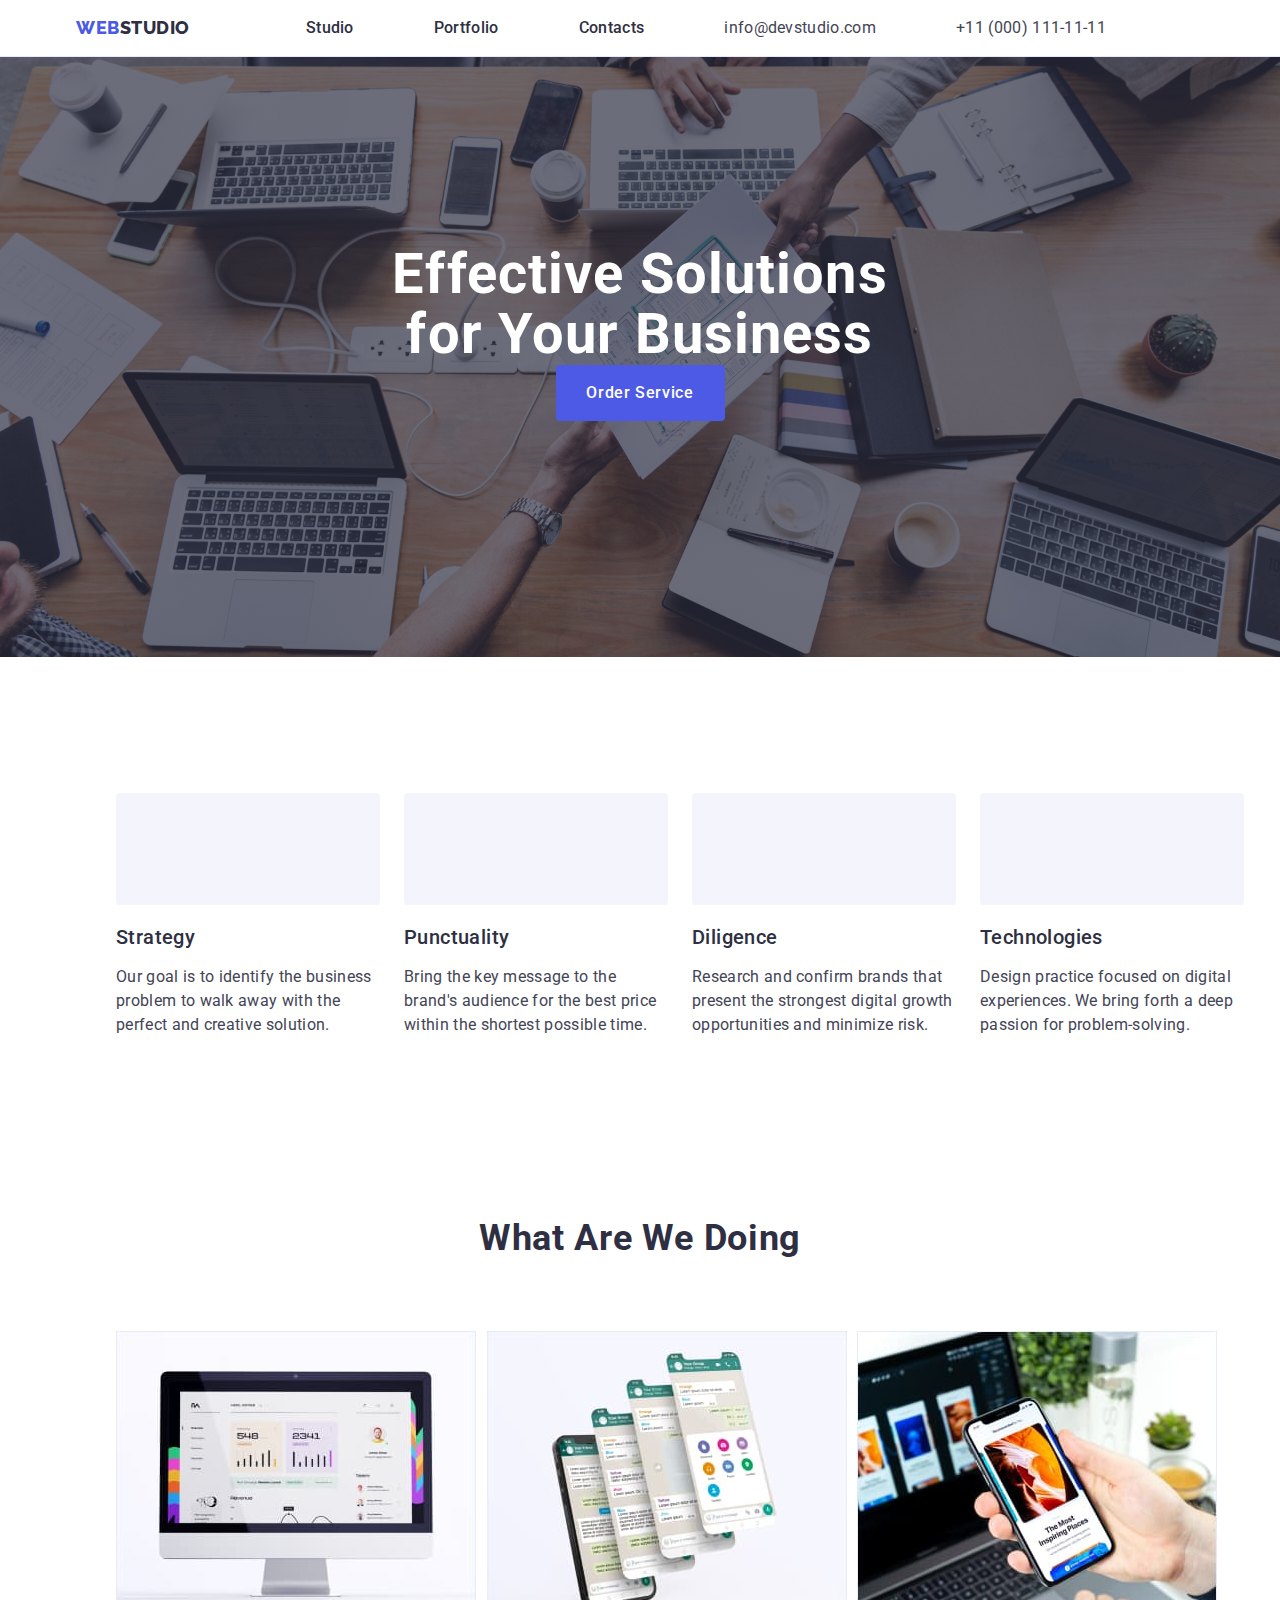
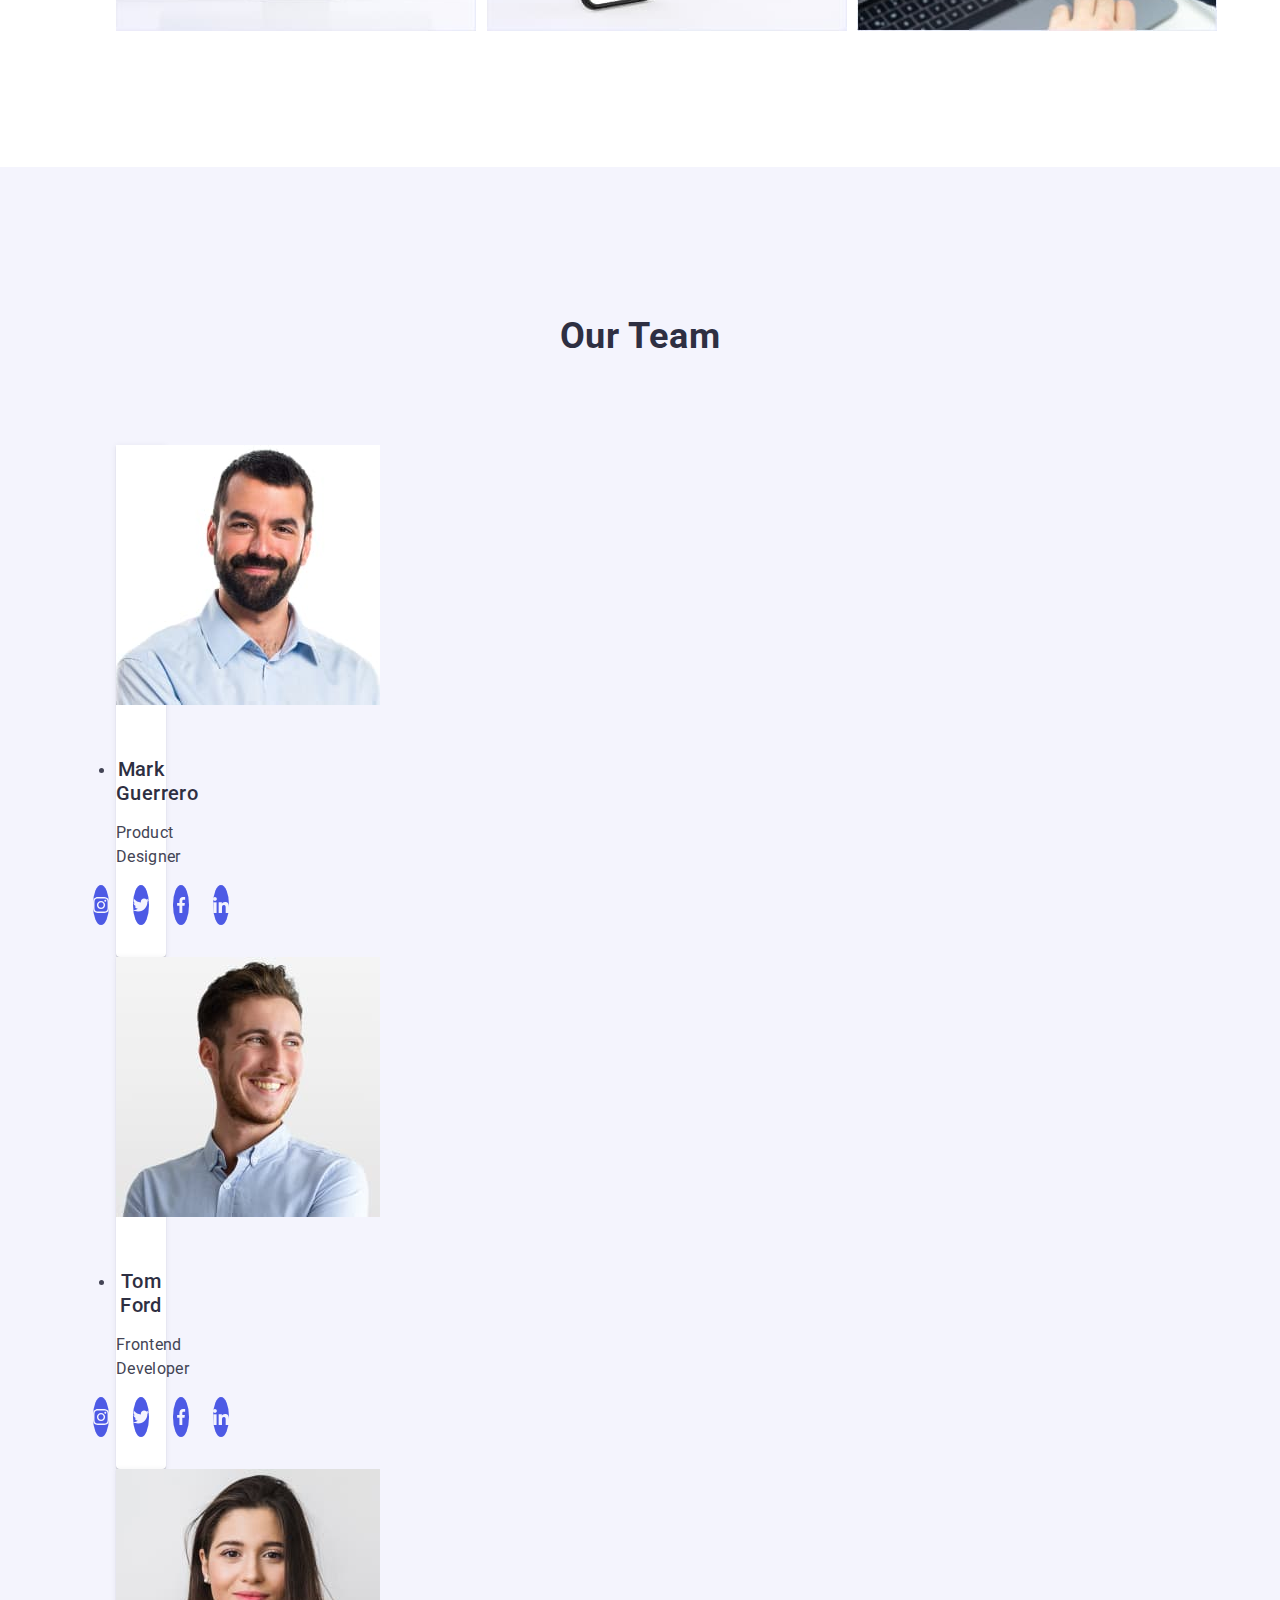
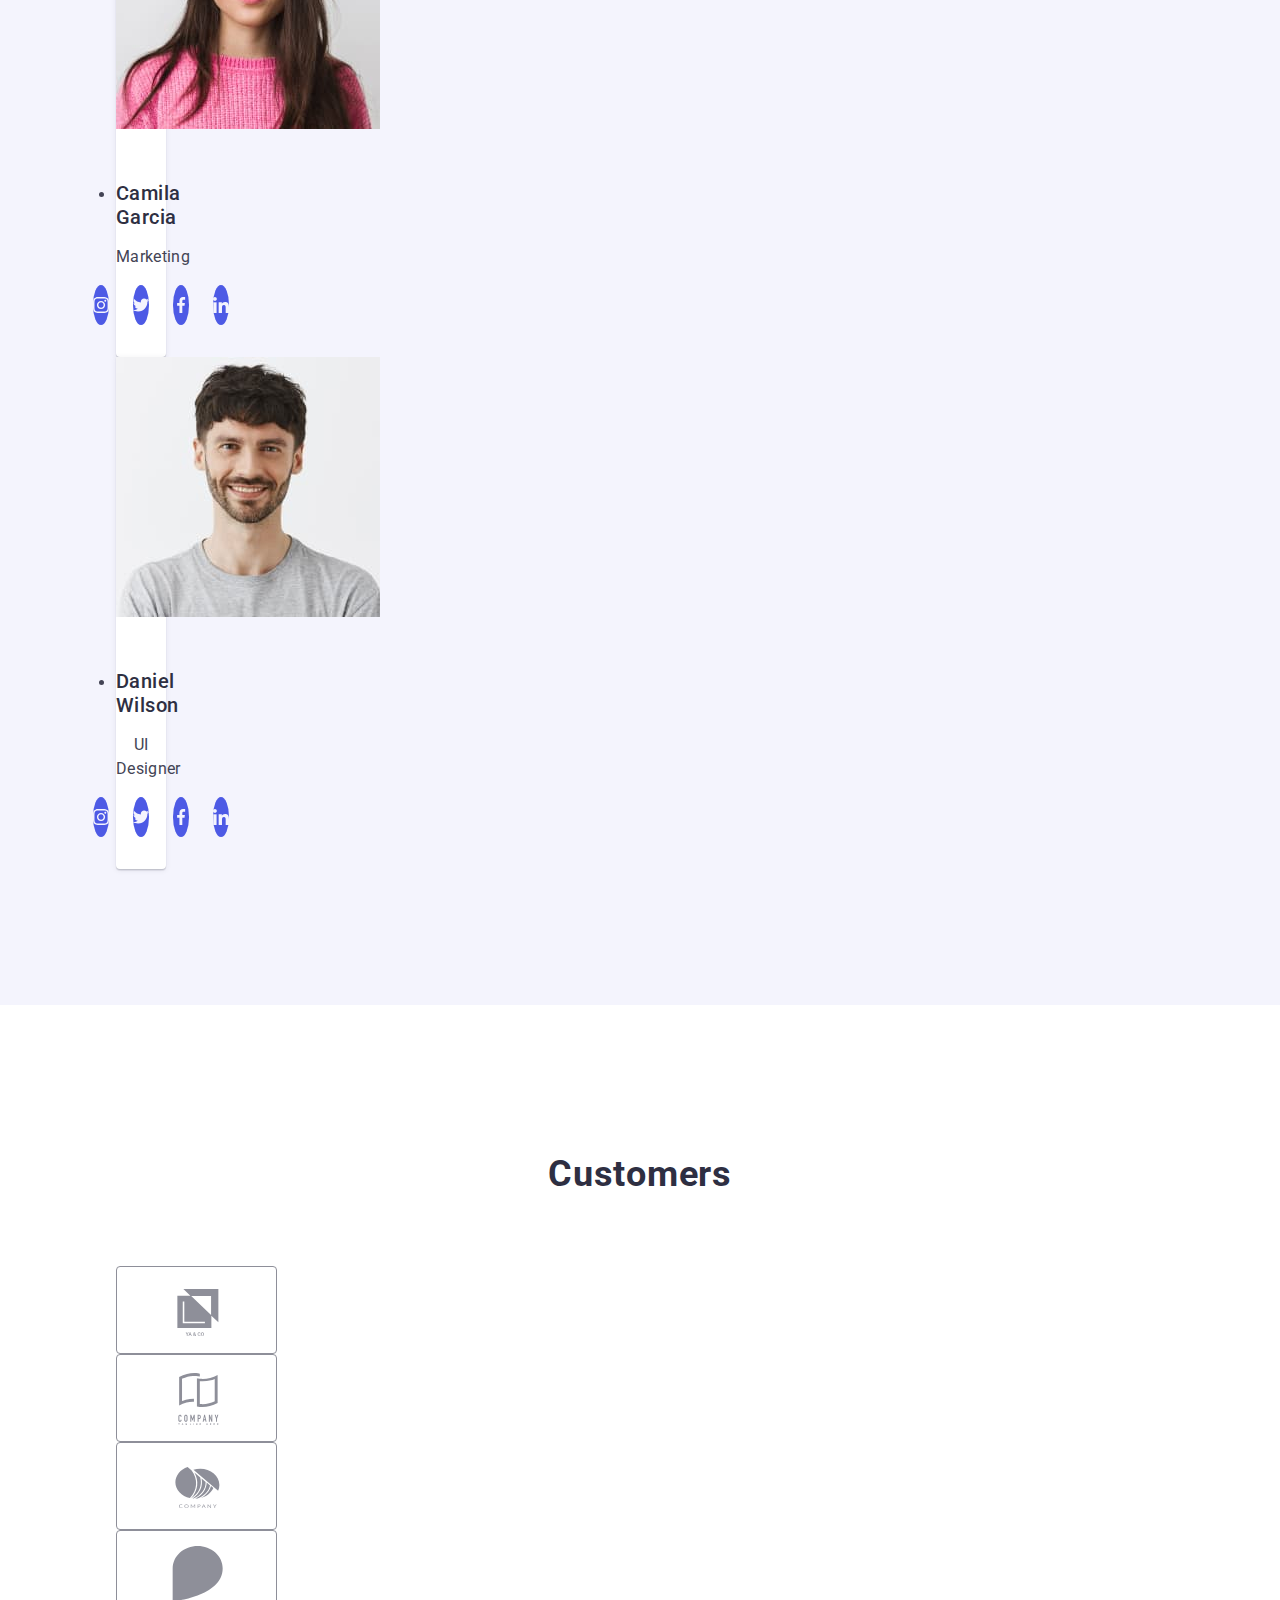
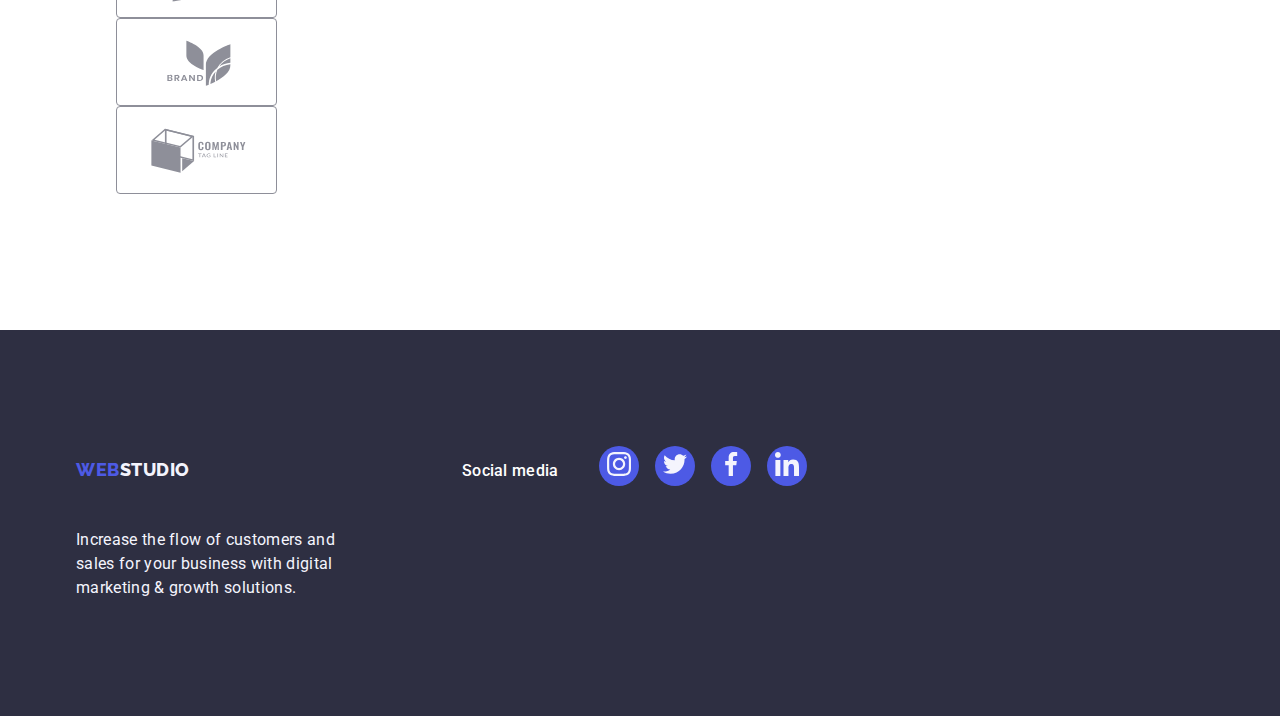
==== index.html @ 36cf3815 "homework4" ====
<!DOCTYPE html>
<html lang="en">
  <head>
    <meta charset="UTF-8" />
    <meta name="viewport" content="width=device-width, initial-scale=1.0" />
    <title>WebStudio</title>

    <link rel="preconnect" href="https://fonts.googleapis.com" />
    <link rel="preconnect" href="https://fonts.gstatic.com" crossorigin />
    <link
      href="https://fonts.googleapis.com/css2?family=Raleway:wght@800&family=Roboto:wght@400;500;700;900&display=swap"
      rel="stylesheet"
    />

    <link
    href=https://cdnjs.cloudflare.com/ajax/libs/modern-normalize/2.0.0/modern-normalize.min.css
    rel="stylesheet" />

    <link rel="stylesheet" href="./css/style.css" />
  </head>
  <body>
    <!--Hero section-->
    <header class="header-container">
      <!--Logo-->
      <div class="header-section container">
        <nav class="nav-elements">
          <a class="logo link" href="./index.html"
            >Web<span class="second-logo-part">Studio</span></a
          >
          <ul class="menu">
            <li class="list-items">
              <a class="nav-link link" href="./index.html">Studio</a>
            </li>
            <li class="list-items">
              <a class="nav-link link" href="./portfolio.html">Portfolio</a>
            </li>
            <li class="list-items">
              <a class="nav-link link" href="">Contacts</a>
            </li>
          </ul>
        </nav>
        <!--Contacts-->
        <address class="contacts-section">
          <ul class="menu">
            <li class="list-items">
              <a class="address-link link" href="mailto:info@devstudio.com"
                >info@devstudio.com</a
              >
            </li>
            <li class="list-items">
              <a class="address-link link" href="tel:+110001111111"
                >+11 (000) 111-11-11</a
              >
            </li>
          </ul>
        </address>
      </div>
    </header>
    <main>
      <!--Title-->
      <section class="first-section">
        <div class="container">
          <h1 class="hero-content">Effective Solutions for Your Business</h1>
          <button class="btn-order-service" type="button">Order Service</button>
        </div>
      </section>
      <!--Bussiness abilities-->
      <section class="second-section">
        <div class="container">
          <h2 class="visually-hidden">Strategy</h2>
          <ul class="list">
            <li class-="list-elements">
              <div class="icons-svg">
                <svg class="icon-svg" width="64" height="64">
                  <use href="./images/symbol-defs.svg#antenna" />
                </svg>
              </div>
              <h3 class="second-section-titles">Strategy</h3>
              <p class="second-section-paragraph">
                Our goal is to identify the business problem to walk away with
                the perfect and creative solution.
              </p>
            </li>
            <li class-="list-elements">
              <div class="icons-svg">
                <svg class="icon-svg" width="64" height="64">
                  <use href="./images/symbol-defs.svg#clock" />
                </svg>
              </div>
              <h3 class="second-section-titles">Punctuality</h3>
              <p class="second-section-paragraph">
                Bring the key message to the brand's audience for the best price
                within the shortest possible time.
              </p>
            </li>
            <li class-="list-elements">
              <div class="icons-svg">
                <svg class="icon-svg" width="64" height="64">
                  <use href="./images/symbol-defs.svg#diagram" />
                </svg>
              </div>
              <h3 class="second-section-titles">Diligence</h3>
              <p class="second-section-paragraph">
                Research and confirm brands that present the strongest digital
                growth opportunities and minimize risk.
              </p>
            </li>
            <li class-="list-elements">
              <div class="icons-svg">
                <svg class="icon-svg" width="64" height="64">
                  <use href="./images/symbol-defs.svg#astronaut" />
                </svg>
              </div>
              <h3 class="second-section-titles">Technologies</h3>
              <p class="second-section-paragraph">
                Design practice focused on digital experiences. We bring forth a
                deep passion for problem-solving.
              </p>
            </li>
          </ul>
        </div>
      </section>
      <!--Work description-->
      <section class="third-section">
        <div class="container">
          <h2 class="titles">What are we doing</h2>
          <ul class="list">
            <li class="third-section-images">
              <a class="link" href="www.">
                <img
                  src="./images/computerscreen.jpg"
                  alt="computerscreen"
                  width="360"
                />
              </a>
            </li>
            <li class="third-section-images">
              <a class="link" href="www.">
                <img src="./images/phoneapp.jpg" alt="phoneapp" width="360" />
              </a>
            </li>
            <li class="third-section-images">
              <a class="link" href="www.">
                <img
                  src="./images/phonescreen.jpg"
                  alt="phonescreen"
                  width="360"
                />
              </a>
            </li>
          </ul>
        </div>
      </section>
      <!--Team details-->
      <section class="forth-section">
        <div class="container">
          <h2 class="titles">Our Team</h2>
          <div class="list">
            <ul>
              <li class="forth-section-images">
                <img
                  src="./images/markguerrero.jpg"
                  alt="Mark Guerrero"
                  width="264"
                />
                <div class="team-details">
                  <h3 class="subtitles">Mark Guerrero</h3>
                  <p class="paragraph-subtitles">Product Designer</p>
                  <ul class="team-social-media-list">
                    <li class="team-social-media-icon">
                      <a class="social-media-links" href="">
                        <svg class="social-media-icon" width="16" height="16">
                          <use href="./images/icons.svg#instagram" />
                        </svg>
                      </a>
                    </li>
                    <li class="team-social-media-icon">
                      <a class="social-media-links" href="">
                        <svg class="social-media-icon" width="16" height="16">
                          <use href="./images/icons.svg#twitter" />
                        </svg>
                      </a>
                    </li>
                    <li class="team-social-media-icon">
                      <a class="social-media-links" href="">
                        <svg class="social-media-icon" width="16" height="16">
                          <use href="./images/icons.svg#facebook" />
                        </svg>
                      </a>
                    </li>
                    <li class="team-social-media-icon">
                      <a class="social-media-links" href="">
                        <svg class="social-media-icon" width="16" height="16">
                          <use href="./images/icons.svg#linkedin" />
                        </svg>
                      </a>
                    </li>
                  </ul>
                </div>
                <a class="link" href="www."> </a>
              </li>
              <li class="forth-section-images">
                <img src="./images/tomford.jpg" alt="Tom Ford" width="264" />
                <div class="team-details">
                  <h3 class="subtitles">Tom Ford</h3>
                  <p class="paragraph-subtitles">Frontend Developer</p>
                  <ul class="team-social-media-list">
                    <li class="team-social-media-icon">
                      <a class="social-media-links" href="">
                        <svg class="social-media-icon" width="16" height="16">
                          <use href="./images/icons.svg#instagram" />
                        </svg>
                      </a>
                    </li>
                    <li class="team-social-media-icon">
                      <a class="social-media-links" href="">
                        <svg class="social-media-icon" width="16" height="16">
                          <use href="./images/icons.svg#twitter" />
                        </svg>
                      </a>
                    </li>
                    <li class="team-social-media-icon">
                      <a class="social-media-links" href="">
                        <svg class="social-media-icon" width="16" height="16">
                          <use href="./images/icons.svg#facebook" />
                        </svg>
                      </a>
                    </li>
                    <li class="team-social-media-icon">
                      <a class="social-media-links" href="">
                        <svg class="social-media-icon" width="16" height="16">
                          <use href="./images/icons.svg#linkedin" />
                        </svg>
                      </a>
                    </li>
                  </ul>
                </div>
                <a class="link" href="www."> </a>
              </li>
              <li class="forth-section-images">
                <img
                  src="./images/camilagarcia.jpg"
                  alt="Camila Garcia"
                  width="264"
                />
                <div class="team-details">
                  <h3 class="subtitles">Camila Garcia</h3>
                  <p class="paragraph-subtitles">Marketing</p>
                  <ul class="team-social-media-list">
                    <li class="team-social-media-icon">
                      <a class="social-media-links" href="">
                        <svg class="social-media-icon" width="16" height="16">
                          <use href="./images/icons.svg#instagram" />
                        </svg>
                      </a>
                    </li>
                    <li class="team-social-media-icon">
                      <a class="social-media-links" href="">
                        <svg class="social-media-icon" width="16" height="16">
                          <use href="./images/icons.svg#twitter" />
                        </svg>
                      </a>
                    </li>
                    <li class="team-social-media-icon">
                      <a class="social-media-links" href="">
                        <svg class="social-media-icon" width="16" height="16">
                          <use href="./images/icons.svg#facebook" />
                        </svg>
                      </a>
                    </li>
                    <li class="team-social-media-icon">
                      <a class="social-media-links" href="">
                        <svg class="social-media-icon" width="16" height="16">
                          <use href="./images/icons.svg#linkedin" />
                        </svg>
                      </a>
                    </li>
                  </ul>
                </div>
                <a class="link" href="www."> </a>
              </li>
              <li class="forth-section-images">
                <img
                  src="./images/danielwilson.jpg"
                  alt="Daniel Wilson"
                  width="264"
                />
                <div class="team-details">
                  <h3 class="subtitles">Daniel Wilson</h3>
                  <p class="paragraph-subtitles">UI Designer</p>
                  <ul class="team-social-media-list">
                    <li class="team-social-media-icon">
                      <a class="social-media-links" href="">
                        <svg class="social-media-icon" width="16" height="16">
                          <use href="./images/icons.svg#instagram" />
                        </svg>
                      </a>
                    </li>
                    <li class="team-social-media-icon">
                      <a class="social-media-links" href="">
                        <svg class="social-media-icon" width="16" height="16">
                          <use href="./images/icons.svg#twitter" />
                        </svg>
                      </a>
                    </li>
                    <li class="team-social-media-icon">
                      <a class="social-media-links" href="">
                        <svg class="social-media-icon" width="16" height="16">
                          <use href="./images/icons.svg#facebook" />
                        </svg>
                      </a>
                    </li>
                    <li class="team-social-media-icon">
                      <a class="social-media-links" href="">
                        <svg class="social-media-icon" width="16" height="16">
                          <use href="./images/icons.svg#linkedin" />
                        </svg>
                      </a>
                    </li>
                  </ul>
                </div>
                <a class="link" href="www."> </a>
              </li>
            </ul>
          </div>
        </div>
      </section>
      <section class="fifth-section">
        <div class="container">
          <h2 class="titles">Customers</h2>
          <ul clss="customers-list">
            <li class="customers-element">
              <a class="customers-link">
                <svg class="customers-icon" width="104" height="56">
                  <use href="./images/icons.svg#customers-logo-one" />
                </svg>
              </a>
            </li>
            <li class="customers-element">
              <a class="customers-link">
                <svg class="customers-icon" width="104" height="56">
                  <use href="./images/icons.svg#customers-logo-two" />
                </svg>
              </a>
            </li>
            <li class="customers-element">
              <a class="customers-link">
                <svg class="customers-icon" width="104" height="56">
                  <use href="./images/icons.svg#customers-logo-three" />
                </svg>
              </a>
            </li>
            <li class="customers-element">
              <a class="customers-link">
                <svg class="customers-icon" width="104" height="56">
                  <use
                    href="./images/icons.svg#vector-customer-one"
                    href="./images/icons.svg#vector-customer-two"
                    href="./images/icons.svg#vector-customer-three"
                  />
                </svg>
              </a>
            </li>
            <li class="customers-element">
              <a class="customers-link">
                <svg class="customers-icon" width="104" height="56">
                  <use href="./images/icons.svg#customers-logo-five" />
                </svg>
              </a>
            </li>
            <li class="customers-element">
              <a class="customers-link">
                <svg class="customers-icon" width="104" height="56">
                  <use href="./images/icons.svg#customers-logo-six" />
                </svg>
              </a>
            </li>
          </ul>
        </div>
      </section>
    </main>
    <!--Contacts-->
    <footer class="footer-section">
      <div class="footer-container container">
        <div class="first-part">
          <a class="footer-logo logo link" href="./index.html"
            >Web<span class="footer-logo">Studio</span></a
          >
          <p class="promote-site">
            Increase the flow of customers and sales for your business with
            digital marketing & growth solutions.
          </p>
        </div>
        <div class="footer-social-media">
          <p class="second-paragraph">Social media</p>
          <ul class="footer-social-media-list">
            <li class="footer-social-media-icon">
              <a class="footer-social-media-links" href="">
                <svg class="footer-icon" width="24" height="24">
                  <use href="./images/icons.svg#instagram" />
                </svg>
              </a>
            </li>
            <li class="footer-social-media-icon">
              <a class="footer-social-media-links" href="">
                <svg class="footer-icon" width="24" height="24">
                  <use href="./images/icons.svg#twitter" />
                </svg>
              </a>
            </li>
            <li class="footer-social-media-icon">
              <a class="footer-social-media-links" href="">
                <svg class="footer-icon" width="24" height="24">
                  <use href="./images/icons.svg#facebook" />
                </svg>
              </a>
            </li>
            <li class="footer-social-media-icon">
              <a class="footer-social-media-links" href="">
                <svg class="footer-icon" width="24" height="24">
                  <use href="./images/icons.svg#linkedin" />
                </svg>
              </a>
            </li>
          </ul>
        </div>
      </div>
    </footer>
  </body>
</html>
---- css/style.css ----
:root {
  --body-font-family: "Roboto", sans-serif;
  --logo-font-family: "Raleway", sans-serif;
  --color: var(--IRIS, #4d5ae5);
}

/* Global Style */
body {
  font-family: var(--body-font-family);
  color: #434455;
  background-color: #ffffff;
}

img {
  display: block;
}

/* Classes */
.container {
  width: 1158px;
  margin: 0 auto;
  padding: 0 15px 0 15px;
}

.header-container {
  border-bottom: 1px solid #e7e9fc;
  box-shadow: 0px 2px 1px rgba(46, 47, 66, 0.08),
    0px 1px 1px rgba(46, 47, 66, 0.16), 0px 1px 6px rgba(46, 47, 66, 0.08);
}

.header-section {
  display: flex;
}

.nav-elements {
  display: flex;
  align-items: center;
}

.menu {
  list-style: none;
  display: flex;
  gap: 40px;
}

.link {
  text-decoration: none;
}

.logo {
  text-transform: uppercase;
  color: #4d5ae5;
  font-size: 18px;
  font-weight: 800;
  line-height: 1.17;
  font-family: var(--logo-font-family);
  letter-spacing: 0.03em;
  margin-right: 76px;
}

.second-logo-part {
  text-transform: uppercase;
  color: #2e2f42;
  font-size: 18px;
  font-weight: 800;
  line-height: 1.17;
  font-family: var(--logo-font-family);
  letter-spacing: 0.03em;
}

.nav-link {
  color: #2e2f42;
  font-size: 16px;
  font-weight: 500;
  line-height: 150%;
  letter-spacing: 0.02em;
  padding: 24px 0 24px;
}

.nav-link:hover,
.nav-link:focus {
  color: #404bbf;
}

.list-items {
  margin-right: 40px;
}

.last-li {
  margin-right: 0;
}

.contacts-section {
  font-style: normal;
}

.address-link {
  color: #434455;
  font-size: 16px;
  font-weight: 400;
  line-height: 150%;
  letter-spacing: 0.02em;
}

.address-link:hover,
.address-link:focus {
  color: #404bbf;
}

.first-section {
  background-image: linear-gradient(
      rgba(46, 47, 66, 0.7),
      rgba(46, 47, 66, 0.7)
    ),
    url("../images/people-office.jpg");
  background-repeat: no-repeat;
  background-size: cover;
  background-position: center;
  padding: 188px 0 188px;
  max-width: 1440px;
  height: 600px;
  flex-shrink: 0;
}

.hero-content {
  color: #ffffff;
  text-align: center;
  font-size: 56px;
  line-height: 1.07;
  letter-spacing: 0.02em;
  max-width: 496px;
  margin: 0 auto;
}

.btn-order-service {
  font-family: "Roboto", sans-serif;
  background-color: #4d5ae5;
  color: #ffffff;
  font-size: 16px;
  font-weight: 500;
  line-height: 150%;
  letter-spacing: 0.04em;
  cursor: pointer;
  display: block;
  min-width: 169px;
  height: 56px;
  border: none;
  border-radius: 4px;
  margin: 0 auto;
}

.btn-order-service:hover,
.btn-order-service:focus {
  background-color: #404bbf;
}

.second-section {
  padding: 120px 0 120px;
}

.icons-svg {
  display: flex;
  width: 264px;
  height: 112px;
  flex-shrink: 0;
  border-radius: 4px;
  background: var(--CLOUD, #f4f4fd);
  align-items: center;
  justify-content: center;
  margin-bottom: 8px;
}

.icon-svg {
  display: block;
  margin: auto;
}

.second-section-titles {
  color: #2e2f42;
  font-size: 20px;
  font-weight: 500;
  line-height: 120%;
  letter-spacing: 0.02em;
  justify-content: flex-start;
  margin-bottom: 8px;
}

.second-section-paragraph {
  color: #434455;
  font-size: 16px;
  font-weight: 400;
  letter-spacing: 0.02em;
  line-height: 150%;
  text-align: flex-start;
}

.visually-hidden {
  position: absolute;
  width: 1px;
  height: 1px;
  margin: 0;
  border: 0;
  padding: 0;
  white-space: nowrap;
  clip-path: inset(0 0 0 0);
  overflow: hidden;
}

.list {
  list-style: none;
  display: flex;
  gap: 24px;
}

.second-list {
  width: 100%;
  min-width: 264px;
}

.third-section {
  padding-bottom: 120px;
}

.third-section-images {
  width: calc((100% - 3 * 16px) / 3);
}

.portfolio-links {
  text-decoration: none;
  display: block;
}

.portfolio-links:hover .portfolio-links:focus {
  box-shadow: 0px 1px 6px rgba(46, 47, 66, 0.08),
    0px 1px 1px rgba(46, 47, 66, 0.16), 0px 2px 1px rgba(46, 47, 66, 0.08);
}

.portfolio-section {
  padding-top: 96px;
  padding-bottom: 120px;
}

.portfolio-list-buttons {
  list-style: none;
  display: flex;
  justify-content: center;
  gap: 24px;
  margin-bottom: 72px;
  padding: 0;
}

.portfolio-buttons {
  background-color: #f4f4fd;
  color: #4d5ae5;
  font-size: 16px;
  font-weight: 500;
  line-height: 150%;
  letter-spacing: 0.04em;
  cursor: pointer;
  font-family: "Roboto", sans-serif;
  padding: 12px 24px 12px;
  border-radius: 4px;
  border: 1px solid var(--CORNFLOWER, #e7e9fc);
  background: var(--CLOUD, #f4f4fd);
}

.portfolio-buttons:hover,
.portfolio-buttons:focus {
  background-color: #404bbf;
  color: #ffffff;
  border: 1px solid transparent;
  box-shadow: 0px 3px 1px rgba(0, 0, 0, 0.1), 0px 2px 1px rgba(0, 0, 0, 0.08),
    0px 2px 2px rgba(0, 0, 0, 0.12);
}

.portfolio-list {
  list-style: none;
  display: flex;
  flex-wrap: wrap;
  column-gap: 24px;
  row-gap: 48px;
  padding: 0;
}

.portfolio-content {
  flex-basis: calc((100% - 48px) / 3);
}

.portfolio-container {
  padding: 32px 16px;
  border: 1px solid var(--CORNFLOWER, #e7e9fc);
  border-top: none;
  margin-bottom: 8px;
}

.titles {
  color: #2e2f42;
  font-size: 36px;
  font-weight: 700;
  line-height: 1.11;
  letter-spacing: 0.02em;
  text-align: center;
  text-transform: capitalize;
  margin-bottom: 72px;
}

.forth-section {
  background-color: #f4f4fd;
  padding: 120px 0 120px;
}

.forth-section-images {
  width: calc((100% - 3 * 24px) / 4);
  border-radius: 0px 0px 4px 4px;
  background: var(--WHITE, #fff);
  box-shadow: 0px 2px 1px 0px rgba(46, 47, 66, 0.08),
    0px 1px 1px 0px rgba(46, 47, 66, 0.16),
    0px 1px 6px 0px rgba(46, 47, 66, 0.08);
}

.team-details {
  padding: 32px 0 32px;
}

.subtitles {
  color: #2e2f42;
  font-size: 20px;
  font-weight: 500;
  line-height: 120%;
  letter-spacing: 0.02em;
  text-align: center;
  margin-bottom: 8px;
}

.paragraph-subtitles {
  color: #434455;
  font-size: 16px;
  font-weight: 400;
  letter-spacing: 0.02em;
  line-height: 150%;
  text-align: center;
}
.team-social-media-list {
  list-style: none;
  display: flex;
  justify-content: center;
  gap: 24px;
  fill: #f4f4fd;
}

.team-social-media-icon {
  background-color: var(--IRIS, #4d5ae5);
  width: 40px;
  height: 40px;
  border-radius: 50%;
  display: flex;
  align-items: center;
  justify-content: center;
}

.social-media-links {
  width: 100%;
  height: 100%;
  border-radius: 50%;
  display: flex;
  align-items: center;
  justify-content: center;
}

.social-media-icon {
  fill: #f4f4fd;
}

.team-social-media-icon:hover .team-social-media-icon:focus {
  background-color: #404bbf;
}

.social-media-links:hover .social-media-links:focus {
  background-color: #404bbf;
}

.fifth-section {
  padding: 120px 0;
}

.customers-list {
  display: flex;
  gap: 24px;
}

.customers-element {
  list-style: none;
  width: calc((100% - 120px) / 6);
  height: 88px;
}

.customers-link {
  width: 100%;
  height: 100%;
  border: 1px solid #8e8f99;
  border-radius: 4px;
  display: flex;
  justify-content: center;
  align-items: center;
  color: #8e8f99;
}

.customers-link:hover .customers-link:focus {
  border-color: #404bbf;
  color: #404bbf;
}

.customers-icon {
  fill: #8e8f99;
}

.link {
  text-decoration: none;
}

.footer-container {
  display: flex;
  align-items: baseline;
}

.footer-social-media {
  display: flex;
  align-items: baseline;
}

.footer-section {
  background-color: #2e2f42;
  padding: 100px 0 100px;
}

.footer-logo {
  text-transform: uppercase;
  color: #f4f4fd;
  font-size: 18px;
  font-weight: 800;
  line-height: 1.17;
  letter-spacing: 0.03em;
  font-family: var(--logo-font-family);
  margin-right: 76px;
  display: inline-block;
  margin-bottom: 16px;
}

.logo {
  color: #4d5ae5;
}

.promote-site {
  color: #f4f4fd;
  line-height: 150%;
  letter-spacing: 0.02em;
  max-width: 264px;
}

.first-part {
  margin-right: 120px;
}

.second-paragraph {
  color: var(--WHITE, #fff);
  font-family: Roboto;
  font-size: 16px;
  font-style: normal;
  font-weight: 500;
  line-height: 1.5;
  letter-spacing: 0.02em;
  margin-bottom: 16px;
}

.footer-social-media-list {
  display: flex;
  gap: 16px;
  list-style: none;
}

.footer-social-media-icon {
  width: 40px;
  height: 40px;
  background-color: #4d5ae5;
  border-radius: 50%;
  display: flex;
  align-items: center;
  justify-content: center;
}

.footer-.social-media-links {
  width: 100%;
  height: 100%;
  background-color: #4d5ae5;
  border-radius: 50%;
  display: flex;
  align-items: center;
  justify-content: center;
}

.footer-.social-media-links:hover .footer-.social-media-links:focus {
  background-color: #31d0aa;
}

.footer-social-media-icon:hover .footer-social-media-icon:focus {
  background-color: #31d0aa;
}

.footer-icon {
  fill: #f4f4fd;
}
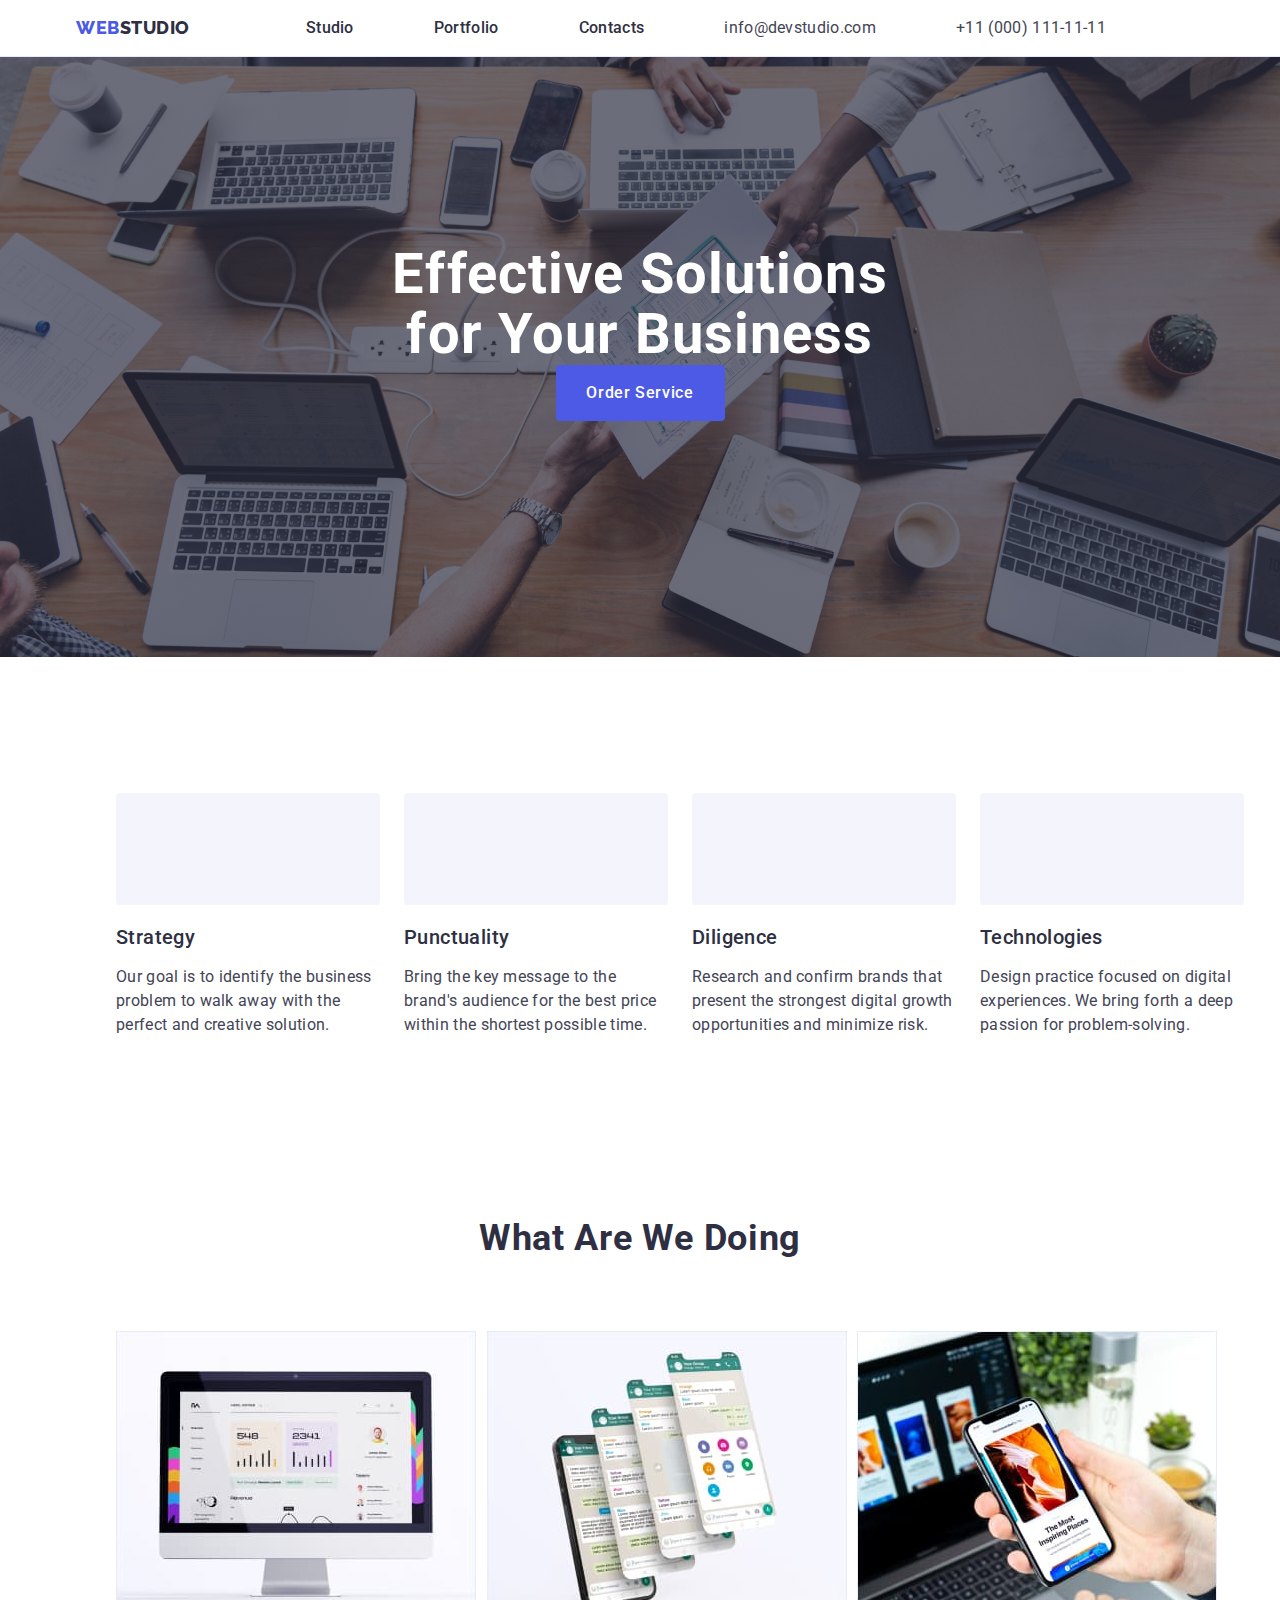
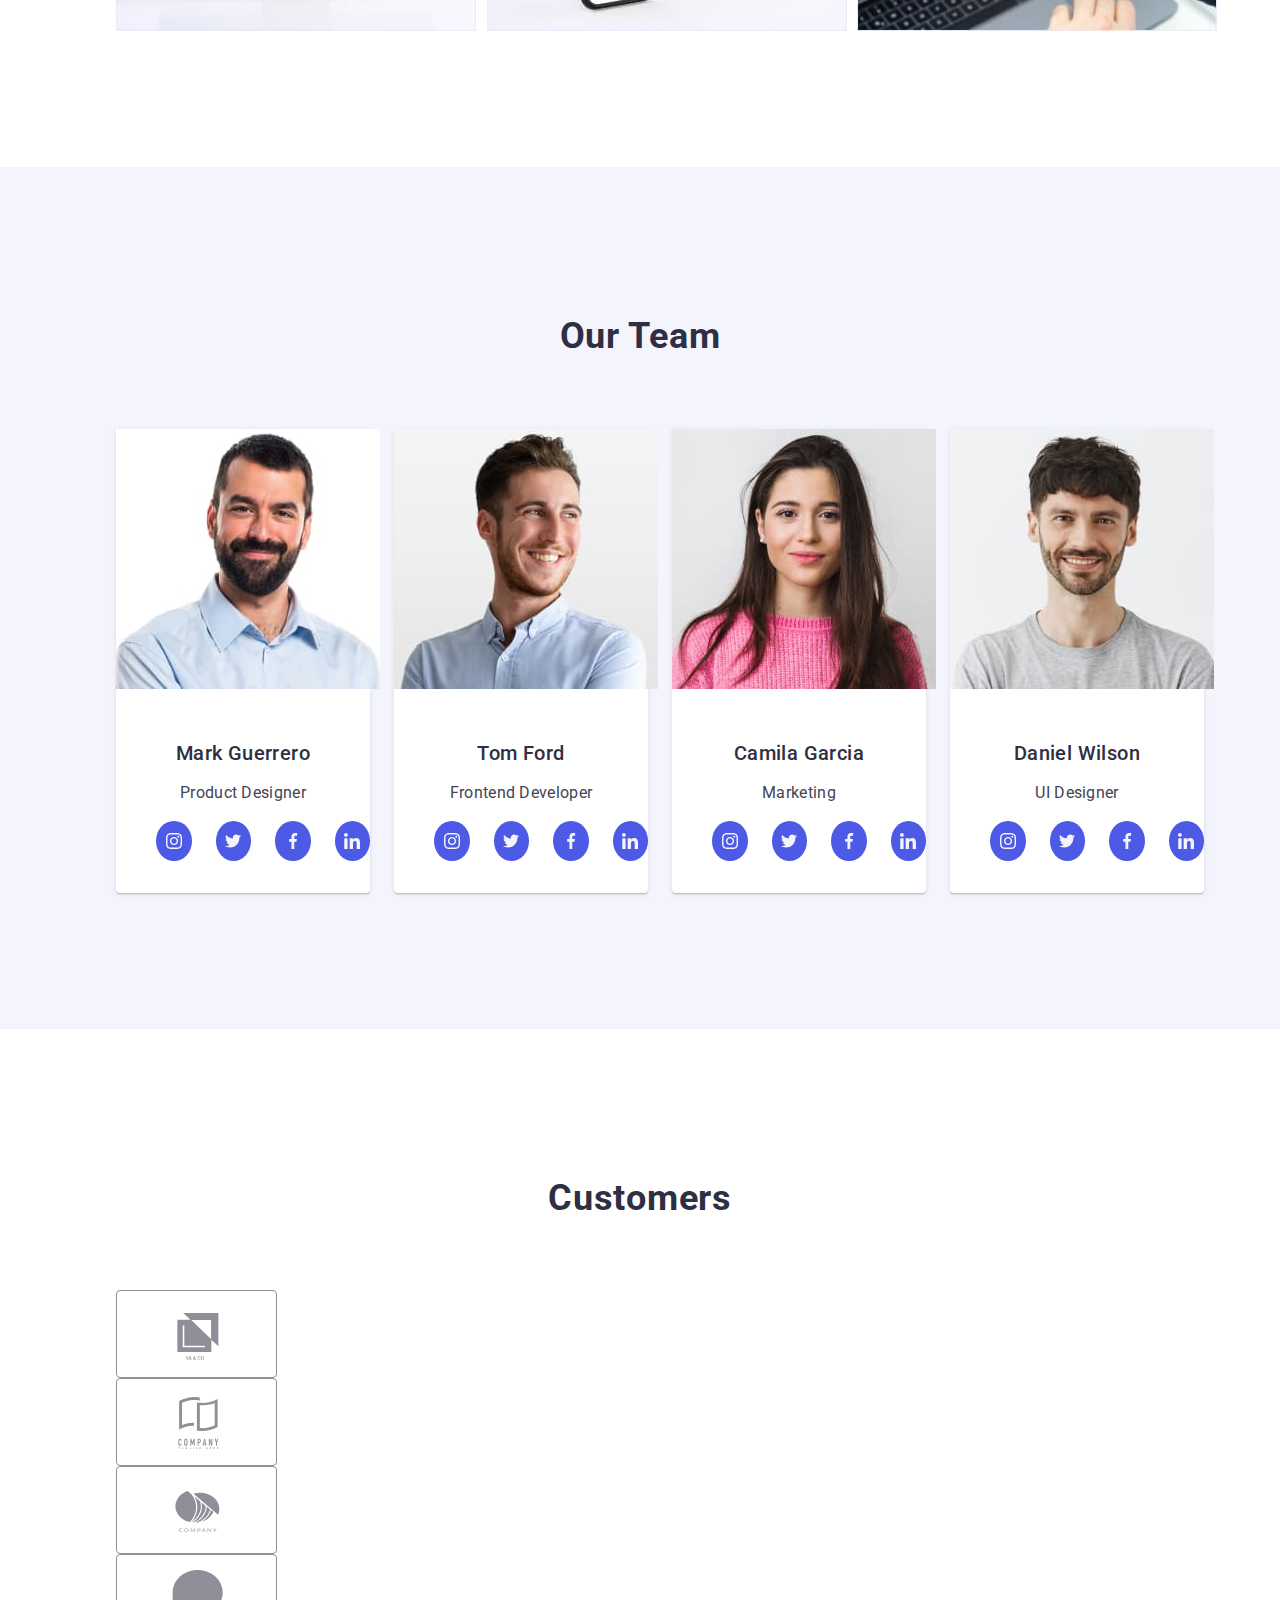
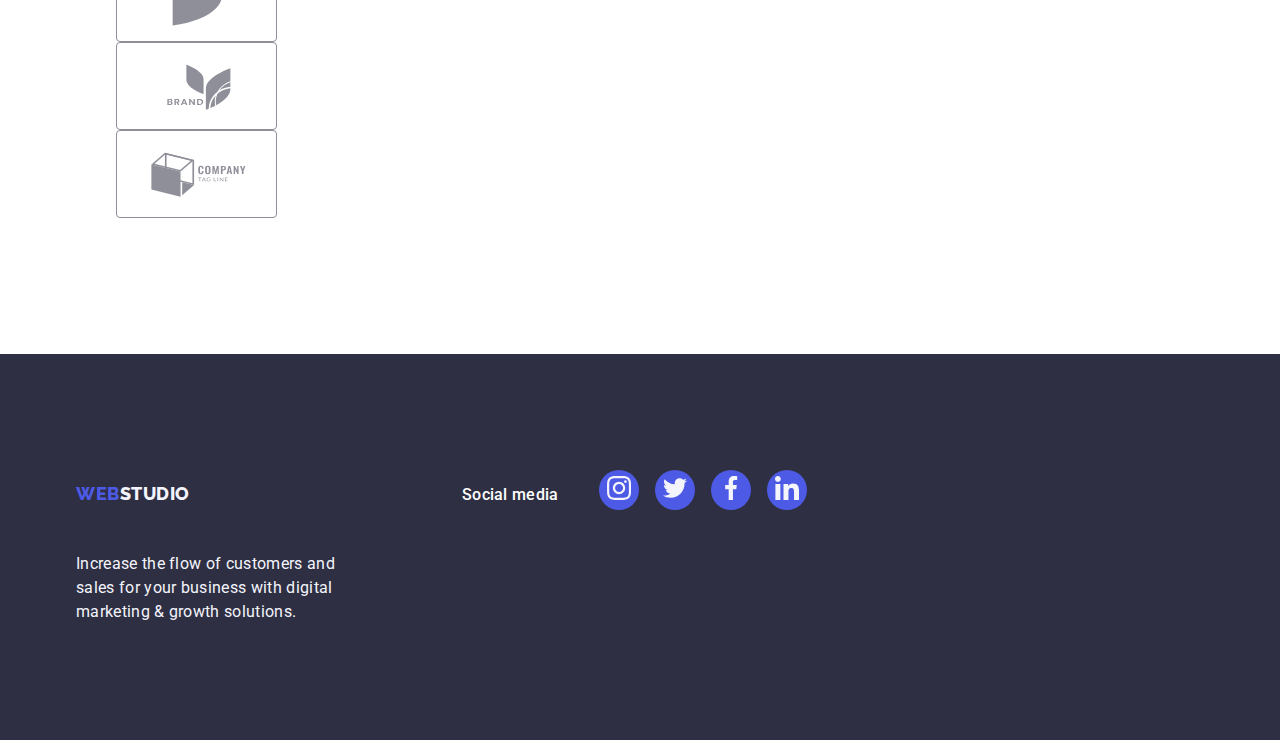
==== commit 8916dc91: "homework4" ====
--- a/index.html
+++ b/index.html
@@ -155,174 +155,172 @@
       <section class="forth-section">
         <div class="container">
           <h2 class="titles">Our Team</h2>
-          <div class="list">
-            <ul>
-              <li class="forth-section-images">
-                <img
-                  src="./images/markguerrero.jpg"
-                  alt="Mark Guerrero"
-                  width="264"
-                />
-                <div class="team-details">
-                  <h3 class="subtitles">Mark Guerrero</h3>
-                  <p class="paragraph-subtitles">Product Designer</p>
-                  <ul class="team-social-media-list">
-                    <li class="team-social-media-icon">
-                      <a class="social-media-links" href="">
-                        <svg class="social-media-icon" width="16" height="16">
-                          <use href="./images/icons.svg#instagram" />
-                        </svg>
-                      </a>
-                    </li>
-                    <li class="team-social-media-icon">
-                      <a class="social-media-links" href="">
-                        <svg class="social-media-icon" width="16" height="16">
-                          <use href="./images/icons.svg#twitter" />
-                        </svg>
-                      </a>
-                    </li>
-                    <li class="team-social-media-icon">
-                      <a class="social-media-links" href="">
-                        <svg class="social-media-icon" width="16" height="16">
-                          <use href="./images/icons.svg#facebook" />
-                        </svg>
-                      </a>
-                    </li>
-                    <li class="team-social-media-icon">
-                      <a class="social-media-links" href="">
-                        <svg class="social-media-icon" width="16" height="16">
-                          <use href="./images/icons.svg#linkedin" />
-                        </svg>
-                      </a>
-                    </li>
-                  </ul>
-                </div>
-                <a class="link" href="www."> </a>
-              </li>
-              <li class="forth-section-images">
-                <img src="./images/tomford.jpg" alt="Tom Ford" width="264" />
-                <div class="team-details">
-                  <h3 class="subtitles">Tom Ford</h3>
-                  <p class="paragraph-subtitles">Frontend Developer</p>
-                  <ul class="team-social-media-list">
-                    <li class="team-social-media-icon">
-                      <a class="social-media-links" href="">
-                        <svg class="social-media-icon" width="16" height="16">
-                          <use href="./images/icons.svg#instagram" />
-                        </svg>
-                      </a>
-                    </li>
-                    <li class="team-social-media-icon">
-                      <a class="social-media-links" href="">
-                        <svg class="social-media-icon" width="16" height="16">
-                          <use href="./images/icons.svg#twitter" />
-                        </svg>
-                      </a>
-                    </li>
-                    <li class="team-social-media-icon">
-                      <a class="social-media-links" href="">
-                        <svg class="social-media-icon" width="16" height="16">
-                          <use href="./images/icons.svg#facebook" />
-                        </svg>
-                      </a>
-                    </li>
-                    <li class="team-social-media-icon">
-                      <a class="social-media-links" href="">
-                        <svg class="social-media-icon" width="16" height="16">
-                          <use href="./images/icons.svg#linkedin" />
-                        </svg>
-                      </a>
-                    </li>
-                  </ul>
-                </div>
-                <a class="link" href="www."> </a>
-              </li>
-              <li class="forth-section-images">
-                <img
-                  src="./images/camilagarcia.jpg"
-                  alt="Camila Garcia"
-                  width="264"
-                />
-                <div class="team-details">
-                  <h3 class="subtitles">Camila Garcia</h3>
-                  <p class="paragraph-subtitles">Marketing</p>
-                  <ul class="team-social-media-list">
-                    <li class="team-social-media-icon">
-                      <a class="social-media-links" href="">
-                        <svg class="social-media-icon" width="16" height="16">
-                          <use href="./images/icons.svg#instagram" />
-                        </svg>
-                      </a>
-                    </li>
-                    <li class="team-social-media-icon">
-                      <a class="social-media-links" href="">
-                        <svg class="social-media-icon" width="16" height="16">
-                          <use href="./images/icons.svg#twitter" />
-                        </svg>
-                      </a>
-                    </li>
-                    <li class="team-social-media-icon">
-                      <a class="social-media-links" href="">
-                        <svg class="social-media-icon" width="16" height="16">
-                          <use href="./images/icons.svg#facebook" />
-                        </svg>
-                      </a>
-                    </li>
-                    <li class="team-social-media-icon">
-                      <a class="social-media-links" href="">
-                        <svg class="social-media-icon" width="16" height="16">
-                          <use href="./images/icons.svg#linkedin" />
-                        </svg>
-                      </a>
-                    </li>
-                  </ul>
-                </div>
-                <a class="link" href="www."> </a>
-              </li>
-              <li class="forth-section-images">
-                <img
-                  src="./images/danielwilson.jpg"
-                  alt="Daniel Wilson"
-                  width="264"
-                />
-                <div class="team-details">
-                  <h3 class="subtitles">Daniel Wilson</h3>
-                  <p class="paragraph-subtitles">UI Designer</p>
-                  <ul class="team-social-media-list">
-                    <li class="team-social-media-icon">
-                      <a class="social-media-links" href="">
-                        <svg class="social-media-icon" width="16" height="16">
-                          <use href="./images/icons.svg#instagram" />
-                        </svg>
-                      </a>
-                    </li>
-                    <li class="team-social-media-icon">
-                      <a class="social-media-links" href="">
-                        <svg class="social-media-icon" width="16" height="16">
-                          <use href="./images/icons.svg#twitter" />
-                        </svg>
-                      </a>
-                    </li>
-                    <li class="team-social-media-icon">
-                      <a class="social-media-links" href="">
-                        <svg class="social-media-icon" width="16" height="16">
-                          <use href="./images/icons.svg#facebook" />
-                        </svg>
-                      </a>
-                    </li>
-                    <li class="team-social-media-icon">
-                      <a class="social-media-links" href="">
-                        <svg class="social-media-icon" width="16" height="16">
-                          <use href="./images/icons.svg#linkedin" />
-                        </svg>
-                      </a>
-                    </li>
-                  </ul>
-                </div>
-                <a class="link" href="www."> </a>
-              </li>
-            </ul>
-          </div>
+          <ul class="list">
+            <li class="forth-section-images">
+              <img
+                src="./images/markguerrero.jpg"
+                alt="Mark Guerrero"
+                width="264"
+              />
+              <div class="team-details">
+                <h3 class="subtitles">Mark Guerrero</h3>
+                <p class="paragraph-subtitles">Product Designer</p>
+                <ul class="team-social-media-list">
+                  <li class="team-social-media-icon">
+                    <a class="social-media-links" href="">
+                      <svg class="social-media-icon" width="16" height="16">
+                        <use href="./images/icons.svg#instagram" />
+                      </svg>
+                    </a>
+                  </li>
+                  <li class="team-social-media-icon">
+                    <a class="social-media-links" href="">
+                      <svg class="social-media-icon" width="16" height="16">
+                        <use href="./images/icons.svg#twitter" />
+                      </svg>
+                    </a>
+                  </li>
+                  <li class="team-social-media-icon">
+                    <a class="social-media-links" href="">
+                      <svg class="social-media-icon" width="16" height="16">
+                        <use href="./images/icons.svg#facebook" />
+                      </svg>
+                    </a>
+                  </li>
+                  <li class="team-social-media-icon">
+                    <a class="social-media-links" href="">
+                      <svg class="social-media-icon" width="16" height="16">
+                        <use href="./images/icons.svg#linkedin" />
+                      </svg>
+                    </a>
+                  </li>
+                </ul>
+              </div>
+              <a class="link" href="www."> </a>
+            </li>
+            <li class="forth-section-images">
+              <img src="./images/tomford.jpg" alt="Tom Ford" width="264" />
+              <div class="team-details">
+                <h3 class="subtitles">Tom Ford</h3>
+                <p class="paragraph-subtitles">Frontend Developer</p>
+                <ul class="team-social-media-list">
+                  <li class="team-social-media-icon">
+                    <a class="social-media-links" href="">
+                      <svg class="social-media-icon" width="16" height="16">
+                        <use href="./images/icons.svg#instagram" />
+                      </svg>
+                    </a>
+                  </li>
+                  <li class="team-social-media-icon">
+                    <a class="social-media-links" href="">
+                      <svg class="social-media-icon" width="16" height="16">
+                        <use href="./images/icons.svg#twitter" />
+                      </svg>
+                    </a>
+                  </li>
+                  <li class="team-social-media-icon">
+                    <a class="social-media-links" href="">
+                      <svg class="social-media-icon" width="16" height="16">
+                        <use href="./images/icons.svg#facebook" />
+                      </svg>
+                    </a>
+                  </li>
+                  <li class="team-social-media-icon">
+                    <a class="social-media-links" href="">
+                      <svg class="social-media-icon" width="16" height="16">
+                        <use href="./images/icons.svg#linkedin" />
+                      </svg>
+                    </a>
+                  </li>
+                </ul>
+              </div>
+              <a class="link" href="www."> </a>
+            </li>
+            <li class="forth-section-images">
+              <img
+                src="./images/camilagarcia.jpg"
+                alt="Camila Garcia"
+                width="264"
+              />
+              <div class="team-details">
+                <h3 class="subtitles">Camila Garcia</h3>
+                <p class="paragraph-subtitles">Marketing</p>
+                <ul class="team-social-media-list">
+                  <li class="team-social-media-icon">
+                    <a class="social-media-links" href="">
+                      <svg class="social-media-icon" width="16" height="16">
+                        <use href="./images/icons.svg#instagram" />
+                      </svg>
+                    </a>
+                  </li>
+                  <li class="team-social-media-icon">
+                    <a class="social-media-links" href="">
+                      <svg class="social-media-icon" width="16" height="16">
+                        <use href="./images/icons.svg#twitter" />
+                      </svg>
+                    </a>
+                  </li>
+                  <li class="team-social-media-icon">
+                    <a class="social-media-links" href="">
+                      <svg class="social-media-icon" width="16" height="16">
+                        <use href="./images/icons.svg#facebook" />
+                      </svg>
+                    </a>
+                  </li>
+                  <li class="team-social-media-icon">
+                    <a class="social-media-links" href="">
+                      <svg class="social-media-icon" width="16" height="16">
+                        <use href="./images/icons.svg#linkedin" />
+                      </svg>
+                    </a>
+                  </li>
+                </ul>
+              </div>
+              <a class="link" href="www."> </a>
+            </li>
+            <li class="forth-section-images">
+              <img
+                src="./images/danielwilson.jpg"
+                alt="Daniel Wilson"
+                width="264"
+              />
+              <div class="team-details">
+                <h3 class="subtitles">Daniel Wilson</h3>
+                <p class="paragraph-subtitles">UI Designer</p>
+                <ul class="team-social-media-list">
+                  <li class="team-social-media-icon">
+                    <a class="social-media-links" href="">
+                      <svg class="social-media-icon" width="16" height="16">
+                        <use href="./images/icons.svg#instagram" />
+                      </svg>
+                    </a>
+                  </li>
+                  <li class="team-social-media-icon">
+                    <a class="social-media-links" href="">
+                      <svg class="social-media-icon" width="16" height="16">
+                        <use href="./images/icons.svg#twitter" />
+                      </svg>
+                    </a>
+                  </li>
+                  <li class="team-social-media-icon">
+                    <a class="social-media-links" href="">
+                      <svg class="social-media-icon" width="16" height="16">
+                        <use href="./images/icons.svg#facebook" />
+                      </svg>
+                    </a>
+                  </li>
+                  <li class="team-social-media-icon">
+                    <a class="social-media-links" href="">
+                      <svg class="social-media-icon" width="16" height="16">
+                        <use href="./images/icons.svg#linkedin" />
+                      </svg>
+                    </a>
+                  </li>
+                </ul>
+              </div>
+              <a class="link" href="www."> </a>
+            </li>
+          </ul>
         </div>
       </section>
       <section class="fifth-section">
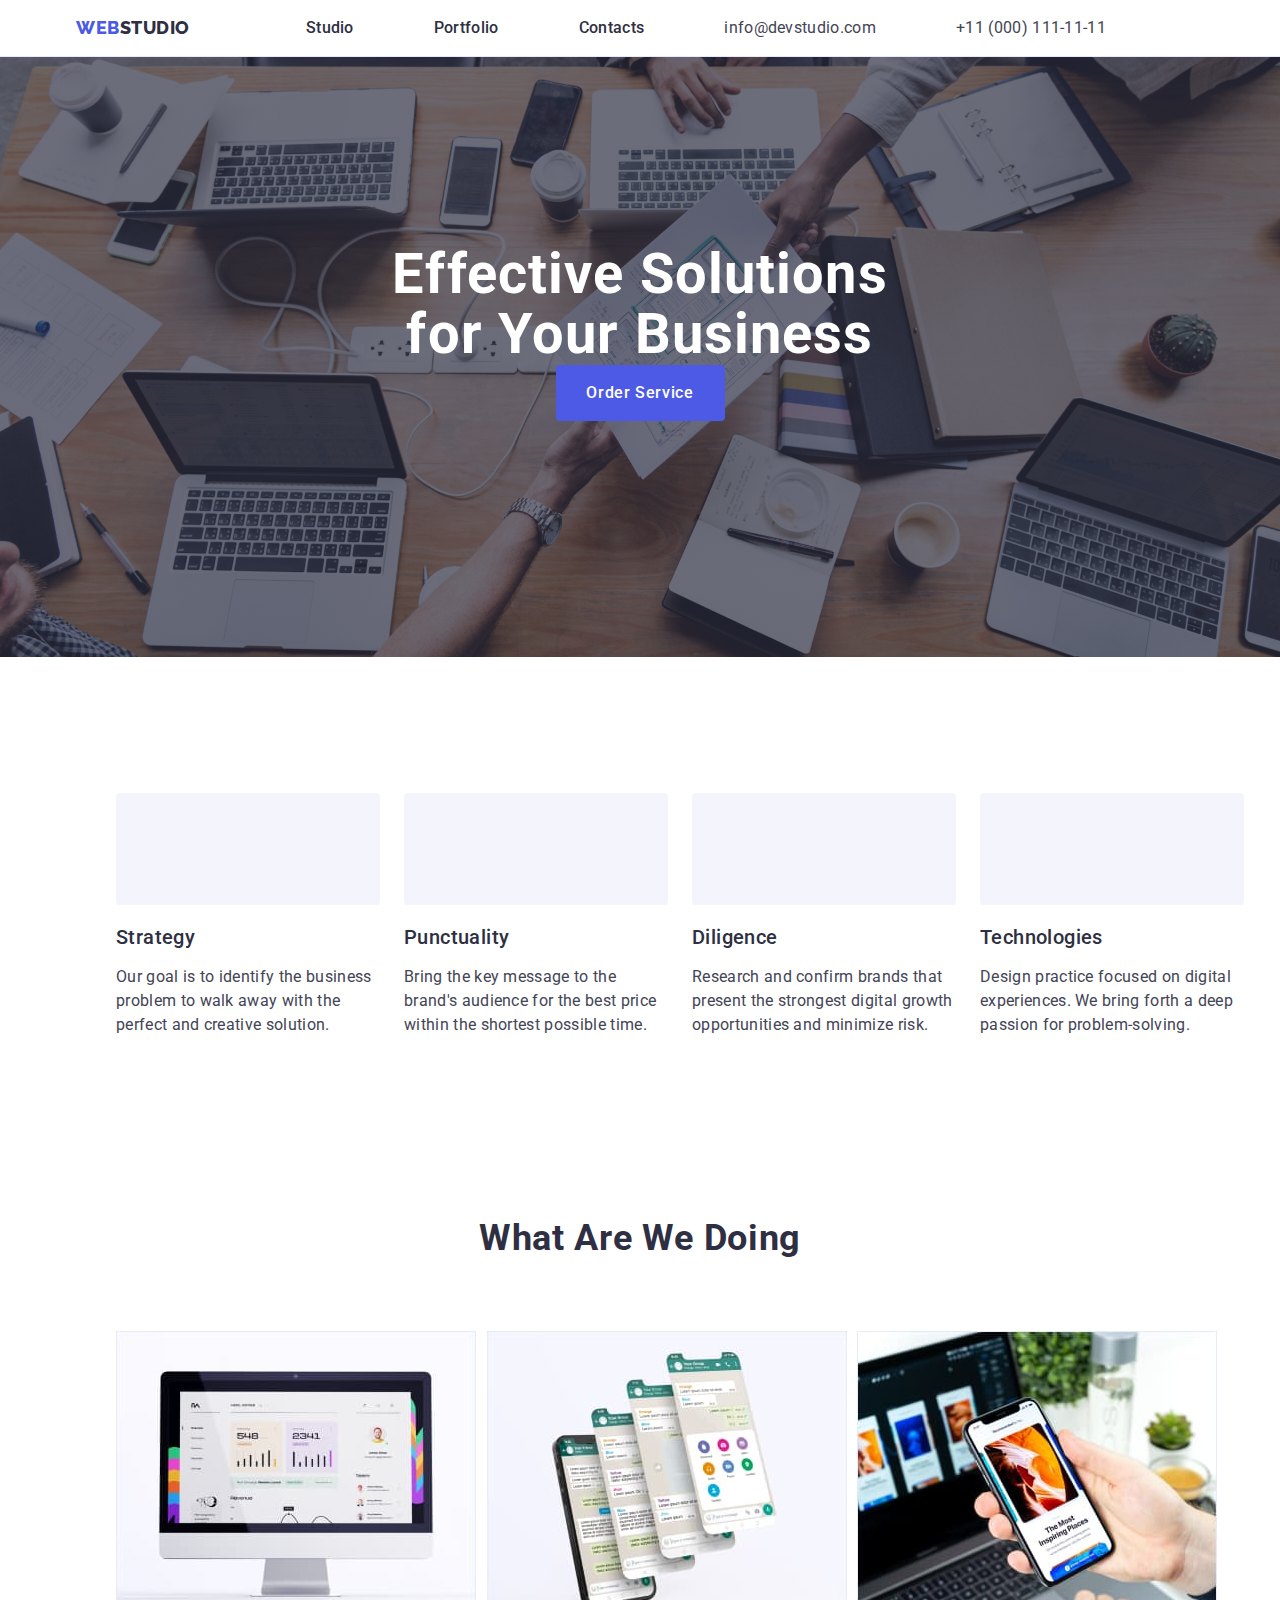
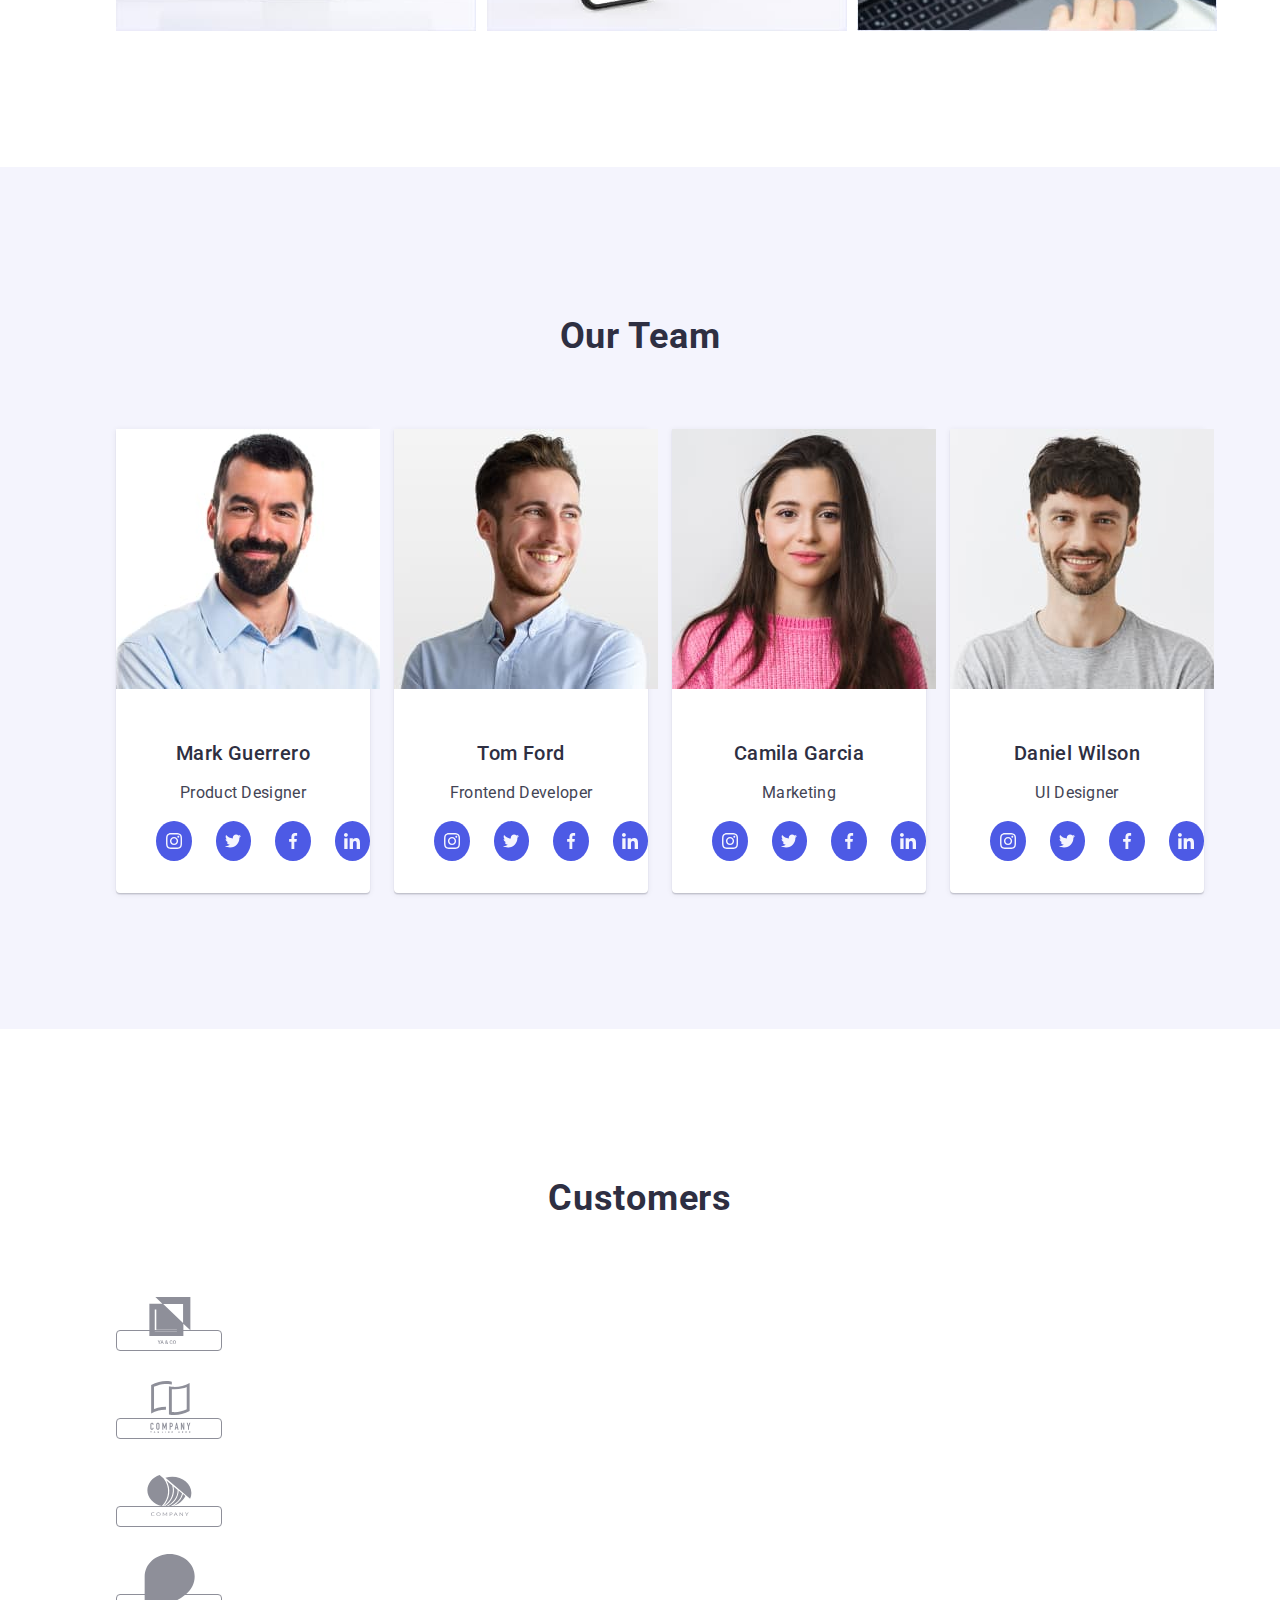
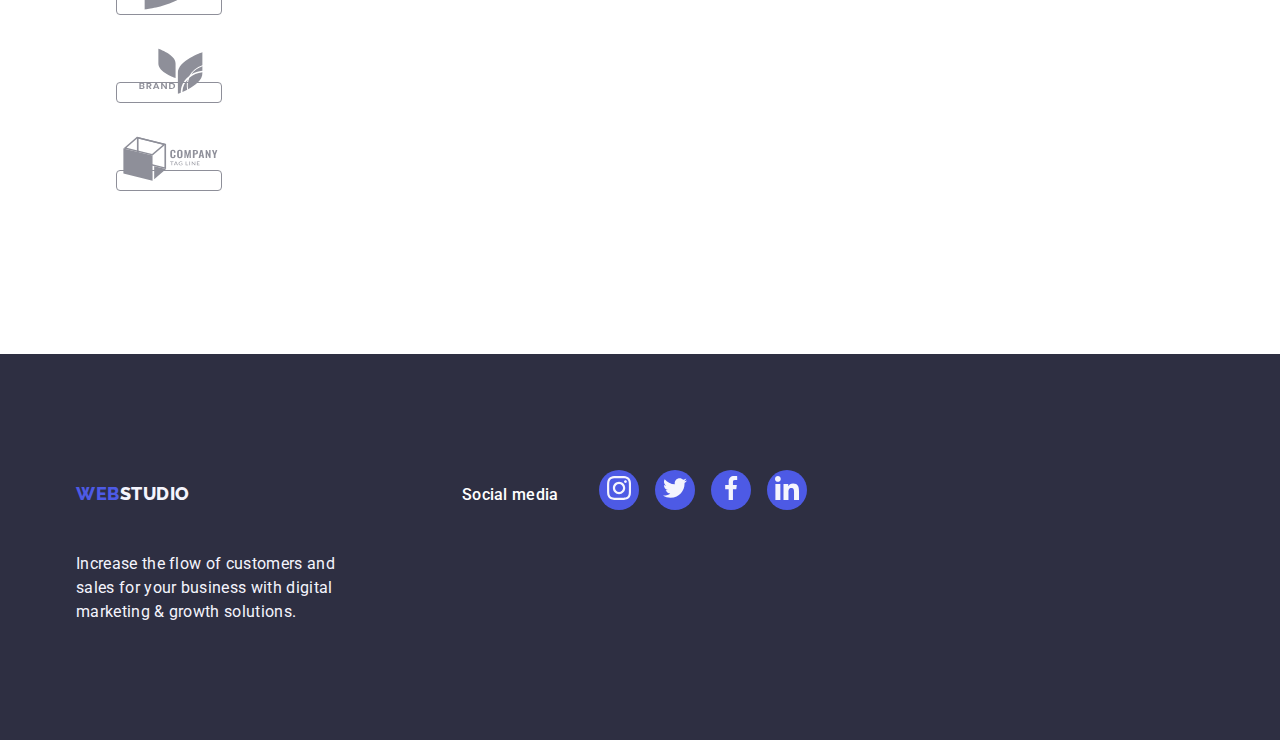
==== commit 14627647: "homework4" ====
--- a/index.html
+++ b/index.html
@@ -326,7 +326,7 @@
       <section class="fifth-section">
         <div class="container">
           <h2 class="titles">Customers</h2>
-          <ul clss="customers-list">
+          <ul clss="customers-content">
             <li class="customers-element">
               <a class="customers-link">
                 <svg class="customers-icon" width="104" height="56">
--- a/css/style.css
+++ b/css/style.css
@@ -349,7 +349,6 @@
 }
 
 .team-social-media-icon {
-  background-color: var(--IRIS, #4d5ae5);
   width: 40px;
   height: 40px;
   border-radius: 50%;
@@ -362,6 +361,7 @@
   width: 100%;
   height: 100%;
   border-radius: 50%;
+  background-color: #4d5ae5;
   display: flex;
   align-items: center;
   justify-content: center;
@@ -371,10 +371,6 @@
   fill: #f4f4fd;
 }
 
-.team-social-media-icon:hover .team-social-media-icon:focus {
-  background-color: #404bbf;
-}
-
 .social-media-links:hover .social-media-links:focus {
   background-color: #404bbf;
 }
@@ -383,7 +379,7 @@
   padding: 120px 0;
 }
 
-.customers-list {
+.customers-content {
   display: flex;
   gap: 24px;
 }
@@ -399,9 +395,6 @@
   height: 100%;
   border: 1px solid #8e8f99;
   border-radius: 4px;
-  display: flex;
-  justify-content: center;
-  align-items: center;
   color: #8e8f99;
 }
 
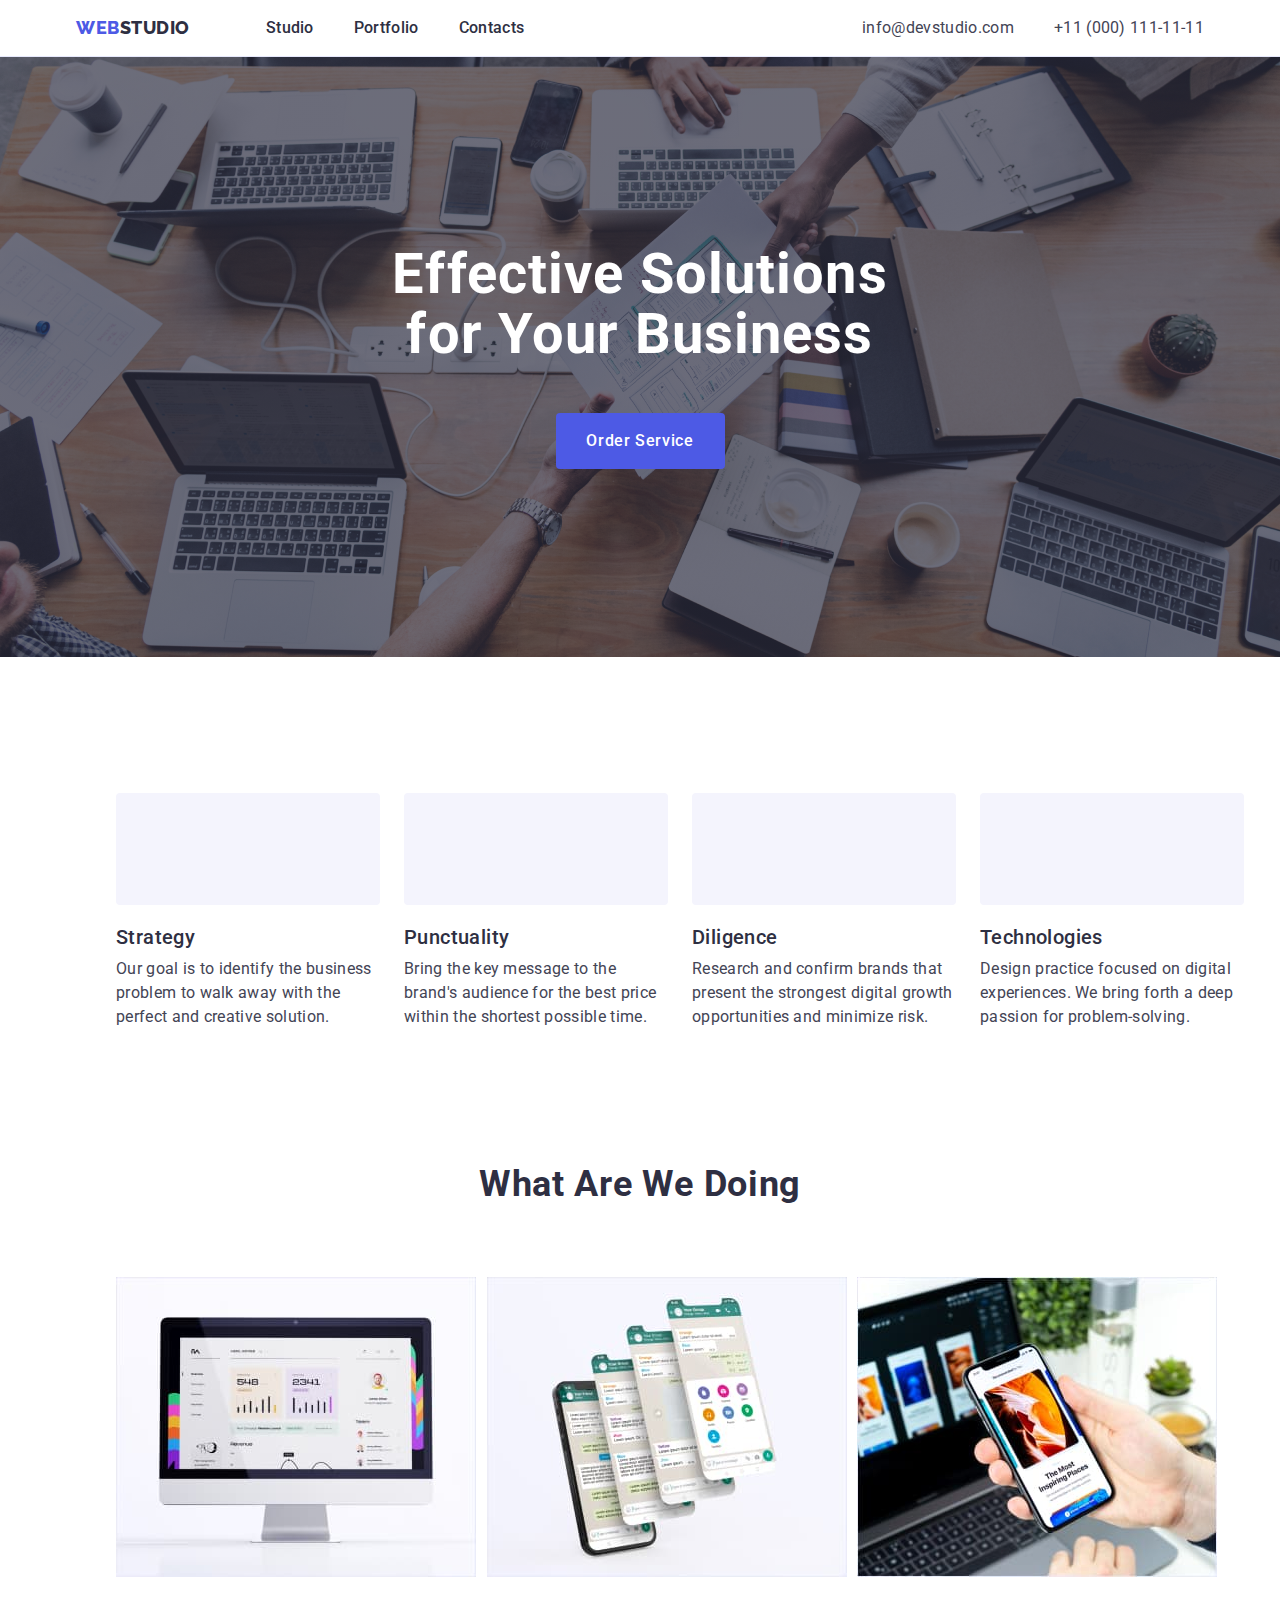
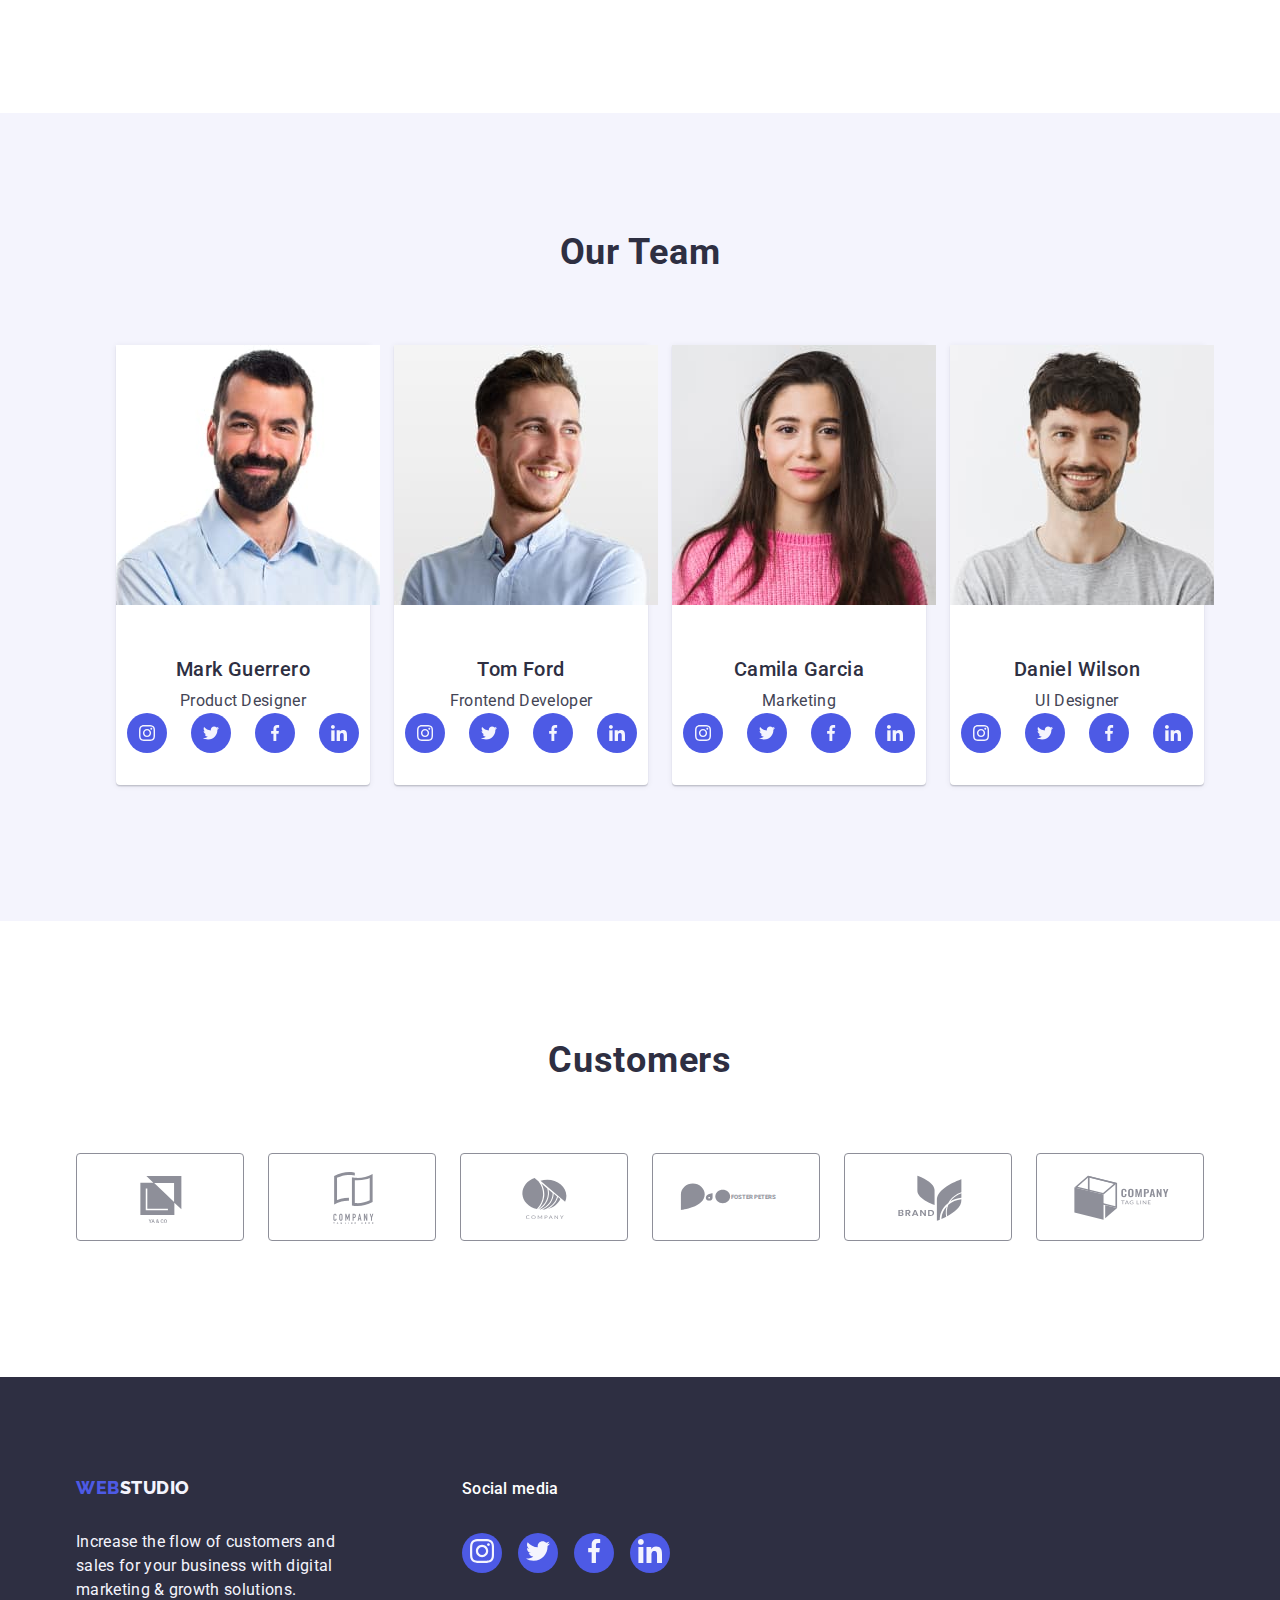
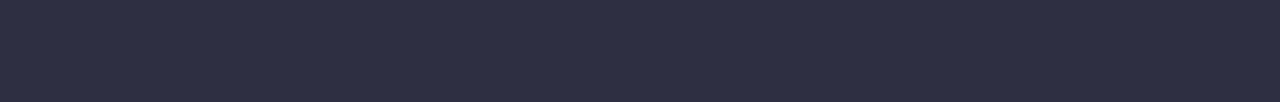
==== commit 5fe93cf9: "homework4" ====
--- a/index.html
+++ b/index.html
@@ -326,7 +326,7 @@
       <section class="fifth-section">
         <div class="container">
           <h2 class="titles">Customers</h2>
-          <ul clss="customers-content">
+          <ul class="customers-content">
             <li class="customers-element">
               <a class="customers-link">
                 <svg class="customers-icon" width="104" height="56">
@@ -350,13 +350,16 @@
             </li>
             <li class="customers-element">
               <a class="customers-link">
-                <svg class="customers-icon" width="104" height="56">
-                  <use
-                    href="./images/icons.svg#vector-customer-one"
-                    href="./images/icons.svg#vector-customer-two"
-                    href="./images/icons.svg#vector-customer-three"
-                  />
-                </svg>
+                <svg class="customers-icon" width="25.006" height="27.747">
+                  <use href="./images/icons.svg#vector-customers-one" />
+                </svg>
+                <svg class="customers-icon" width="8.642" height="7.791">
+                  <use href="./images/icons.svg#vector-customers-two" />
+                </svg>
+                <svg class="customers-icon" width="17.398" height="19.306">
+                  <use href="./images/icons.svg#vector-customers-three" />
+                </svg>
+                <p class="vector-paragraph">FOSTER PETERS</p>
               </a>
             </li>
             <li class="customers-element">
--- a/css/style.css
+++ b/css/style.css
@@ -11,6 +11,14 @@
   background-color: #ffffff;
 }
 
+h2 {
+  margin: 0;
+}
+
+p {
+  margin: 0;
+}
+
 img {
   display: block;
 }
@@ -30,6 +38,7 @@
 
 .header-section {
   display: flex;
+  justify-content: space-between;
 }
 
 .nav-elements {
@@ -39,6 +48,7 @@
 
 .menu {
   list-style: none;
+  padding: 0;
   display: flex;
   gap: 40px;
 }
@@ -80,10 +90,6 @@
 .nav-link:hover,
 .nav-link:focus {
   color: #404bbf;
-}
-
-.list-items {
-  margin-right: 40px;
 }
 
 .last-li {
@@ -130,6 +136,7 @@
   letter-spacing: 0.02em;
   max-width: 496px;
   margin: 0 auto;
+  margin-bottom: 48px;
 }
 
 .btn-order-service {
@@ -341,6 +348,7 @@
   text-align: center;
 }
 .team-social-media-list {
+  padding: 0;
   list-style: none;
   display: flex;
   justify-content: center;
@@ -380,14 +388,15 @@
 }
 
 .customers-content {
-  display: flex;
   gap: 24px;
+  display: flex;
+  padding: 0;
 }
 
 .customers-element {
   list-style: none;
+  height: 88px;
   width: calc((100% - 120px) / 6);
-  height: 88px;
 }
 
 .customers-link {
@@ -396,6 +405,11 @@
   border: 1px solid #8e8f99;
   border-radius: 4px;
   color: #8e8f99;
+  display: flex;
+  justify-content: center;
+  align-items: center;
+  transition: border-color 250ms cubic-bezier(0.4, 0, 0.2, 1),
+    color 250ms cubic-bezier(0.4, 0, 0.2, 1);
 }
 
 .customers-link:hover .customers-link:focus {
@@ -407,6 +421,18 @@
   fill: #8e8f99;
 }
 
+.vector-paragraph {
+  color: var(--LIGHT-SLATE, #8e8f99);
+  font-family: Roboto;
+  font-size: 6px;
+  font-style: normal;
+  font-weight: 700;
+  line-height: normal;
+  width: 60.651px;
+  height: 6.931px;
+  flex-shrink: 0;
+}
+
 .link {
   text-decoration: none;
 }
@@ -419,6 +445,7 @@
 .footer-social-media {
   display: flex;
   align-items: baseline;
+  flex-direction: column;
 }
 
 .footer-section {
@@ -469,6 +496,7 @@
   display: flex;
   gap: 16px;
   list-style: none;
+  padding: 0;
 }
 
 .footer-social-media-icon {
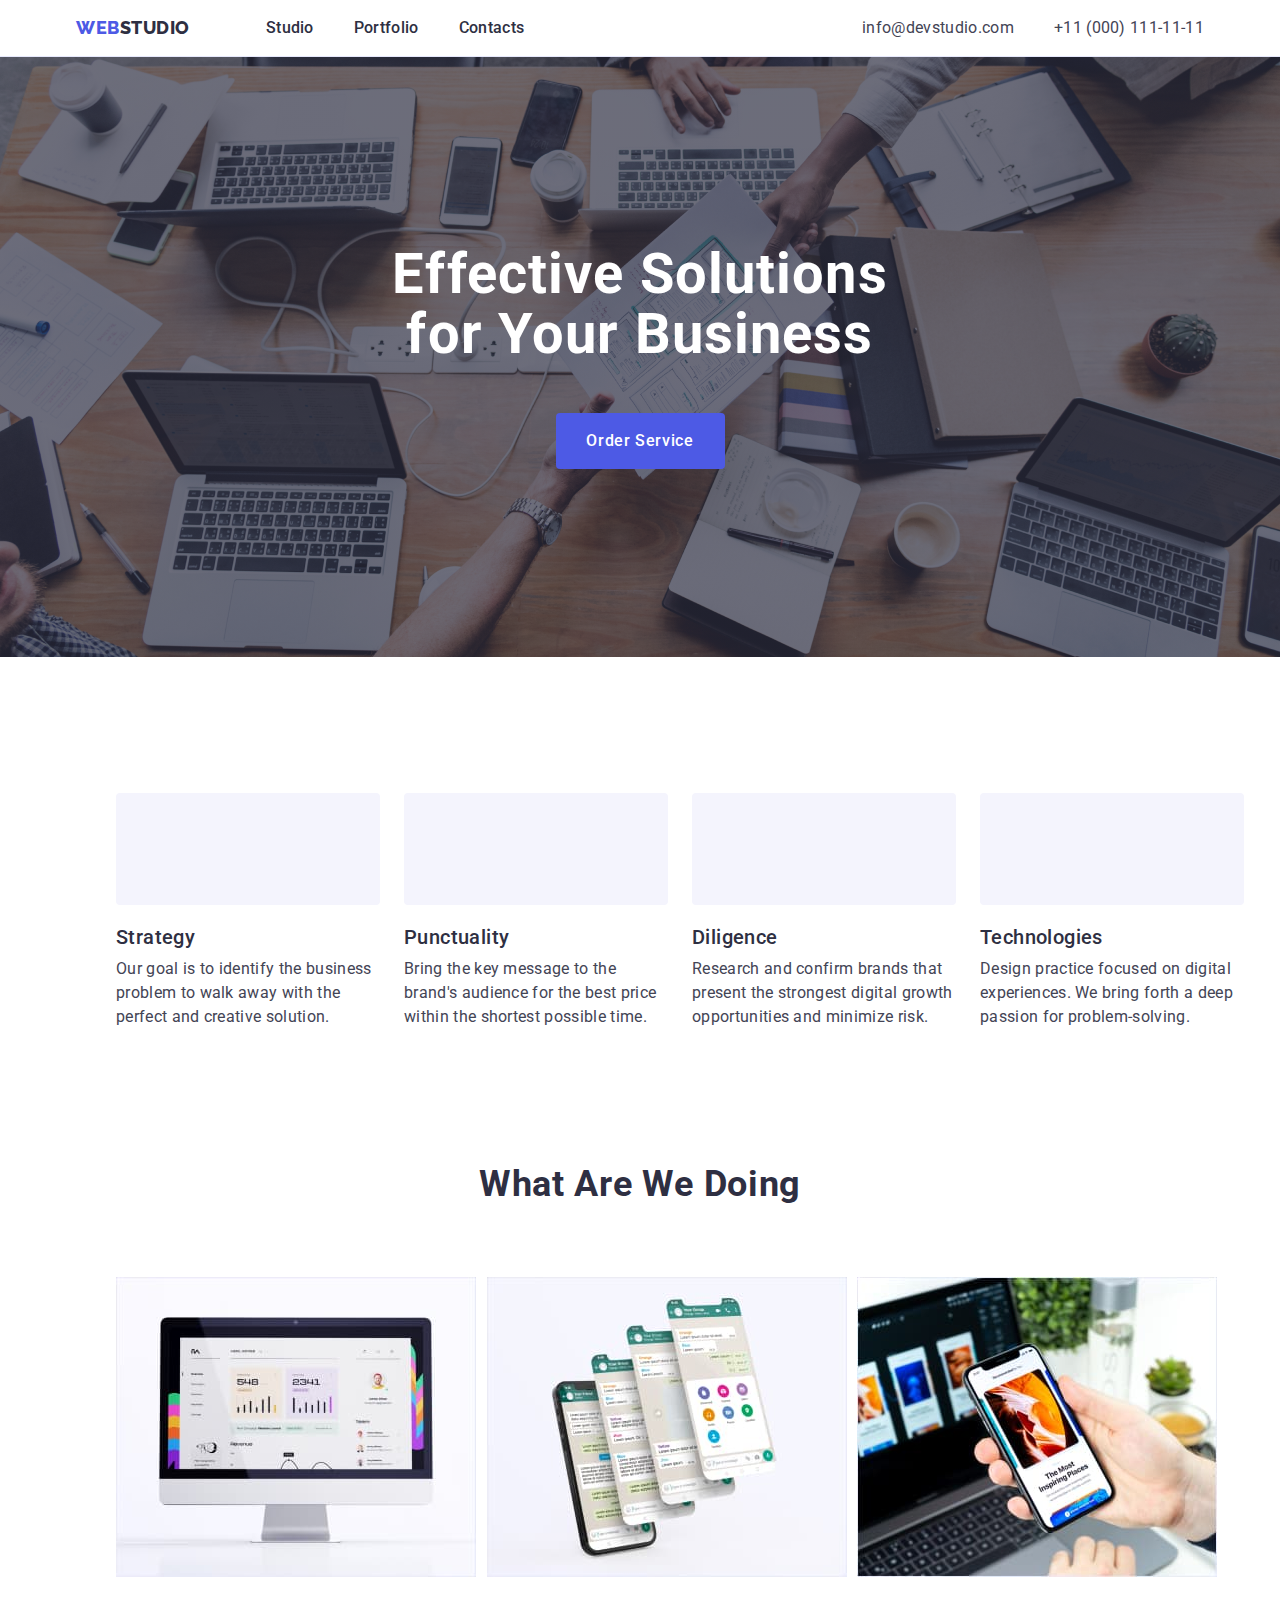
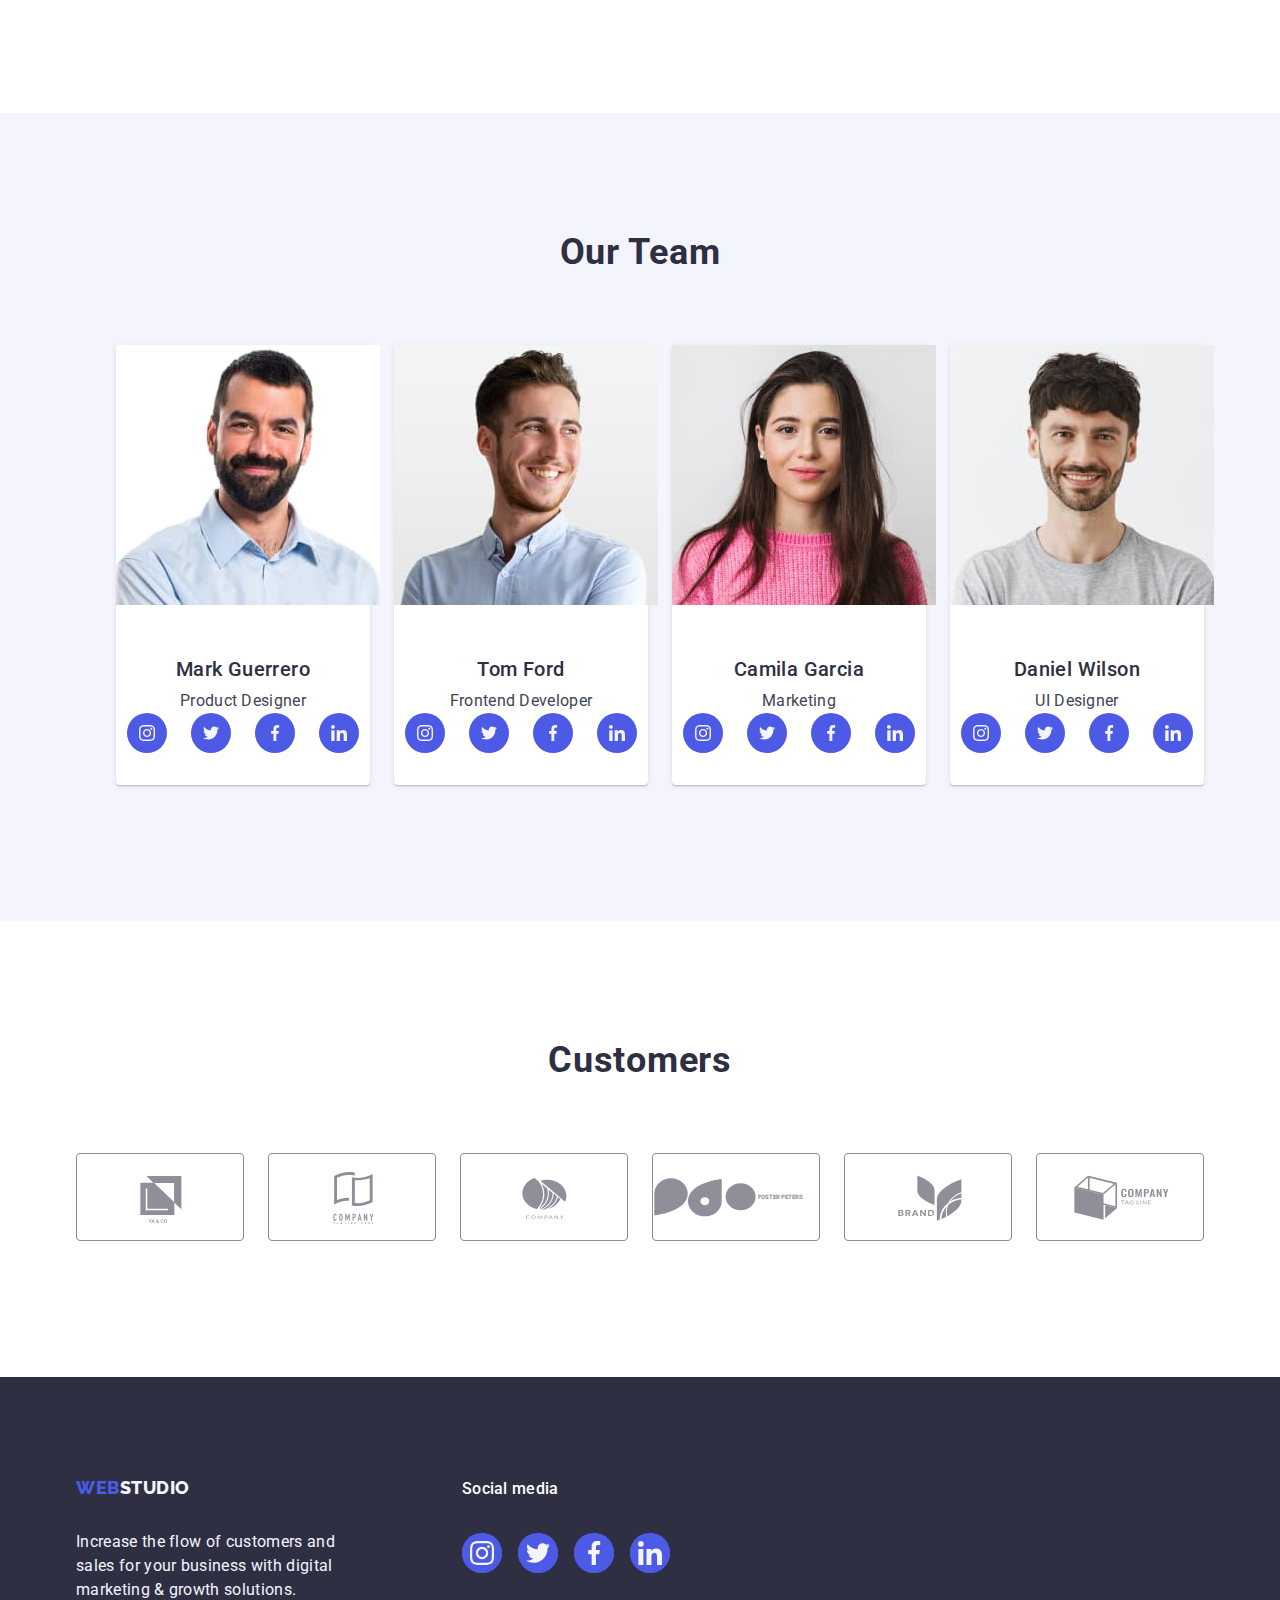
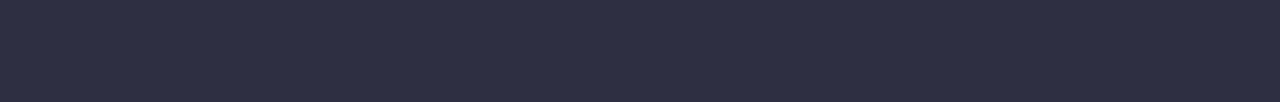
==== commit 9ad5d62a: "homework4" ====
--- a/index.html
+++ b/index.html
@@ -350,13 +350,13 @@
             </li>
             <li class="customers-element">
               <a class="customers-link">
-                <svg class="customers-icon" width="25.006" height="27.747">
+                <svg class="customers-icon" width="104" height="56">
                   <use href="./images/icons.svg#vector-customers-one" />
                 </svg>
-                <svg class="customers-icon" width="8.642" height="7.791">
+                <svg class="customers-icon" width="104" height="56">
                   <use href="./images/icons.svg#vector-customers-two" />
                 </svg>
-                <svg class="customers-icon" width="17.398" height="19.306">
+                <svg class="customers-icon" width="104" height="56">
                   <use href="./images/icons.svg#vector-customers-three" />
                 </svg>
                 <p class="vector-paragraph">FOSTER PETERS</p>
--- a/css/style.css
+++ b/css/style.css
@@ -509,7 +509,7 @@
   justify-content: center;
 }
 
-.footer-.social-media-links {
+.footer-social-media-links {
   width: 100%;
   height: 100%;
   background-color: #4d5ae5;
@@ -519,7 +519,7 @@
   justify-content: center;
 }
 
-.footer-.social-media-links:hover .footer-.social-media-links:focus {
+.footer-social-media-links:hover .footer-social-media-links:focus {
   background-color: #31d0aa;
 }
 
@@ -529,4 +529,7 @@
 
 .footer-icon {
   fill: #f4f4fd;
-}
+  display: flex;
+  align-items: center;
+  justify-content: center;
+}
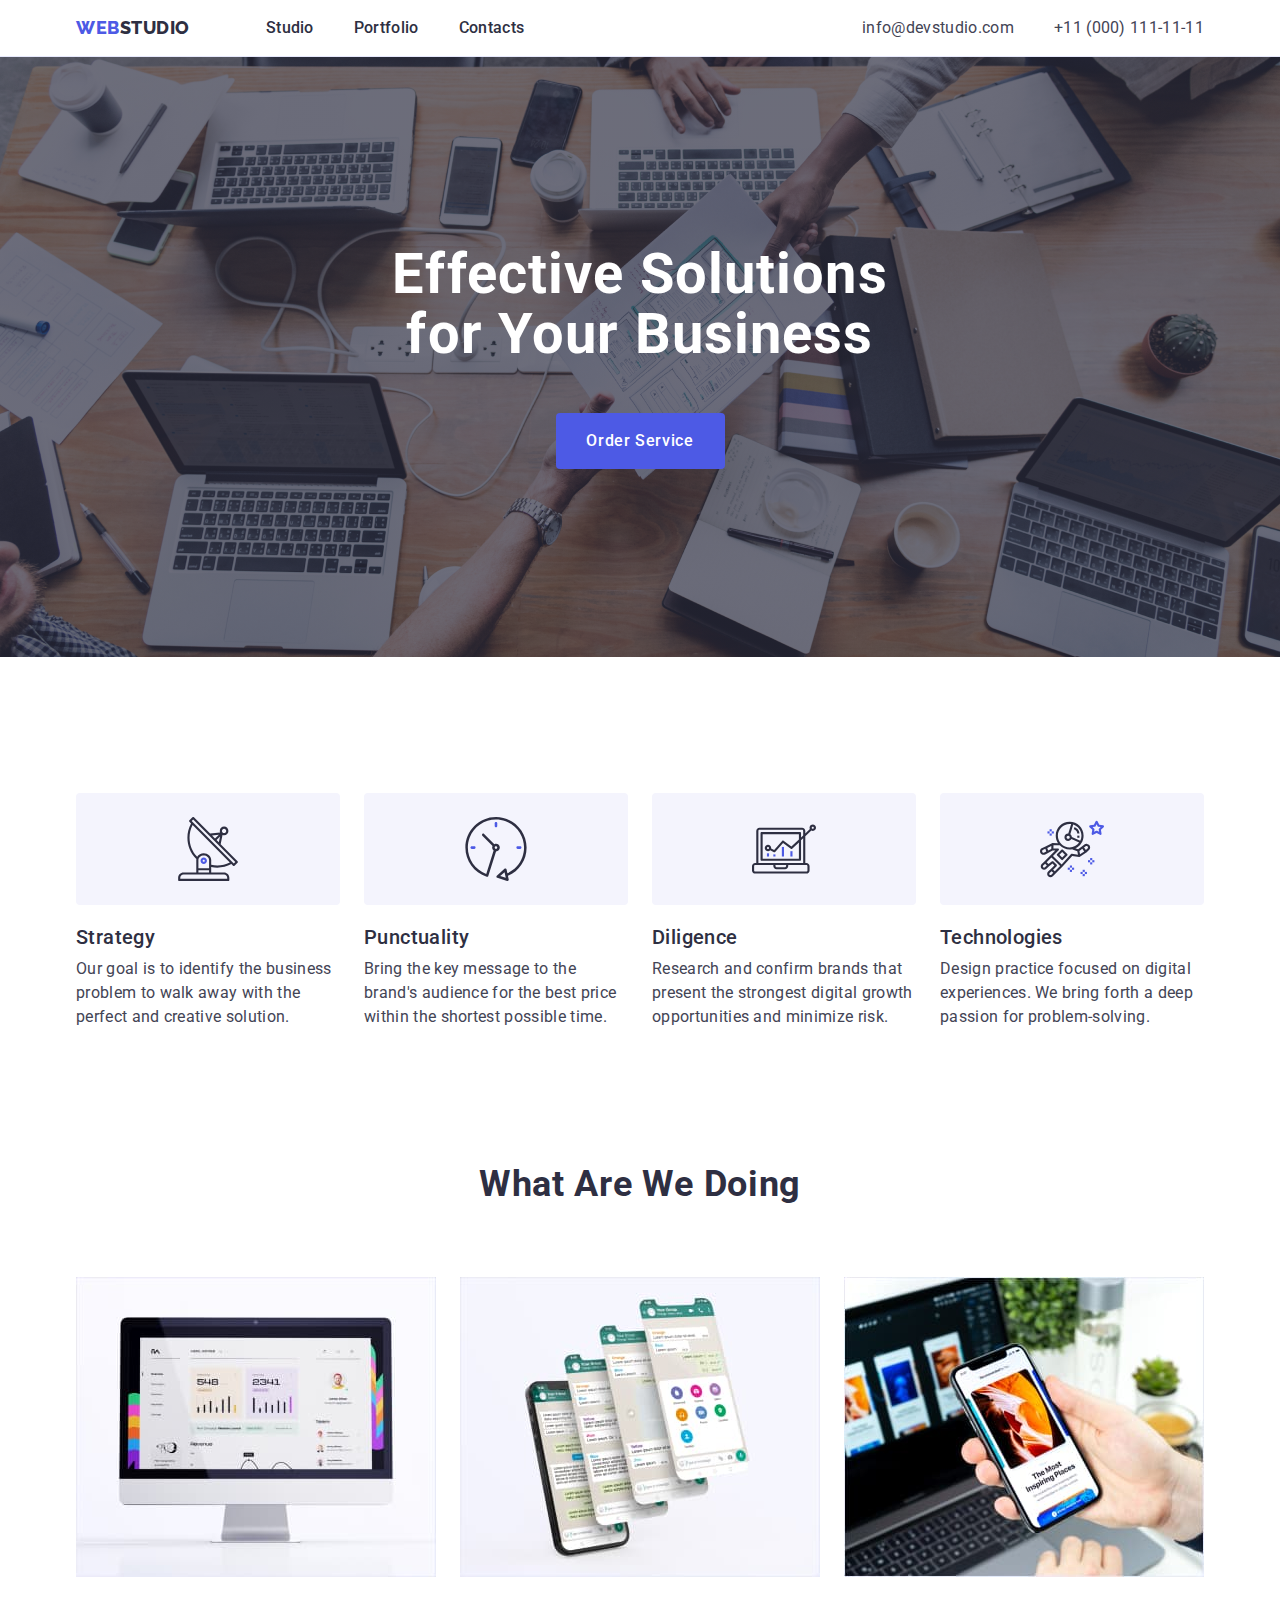
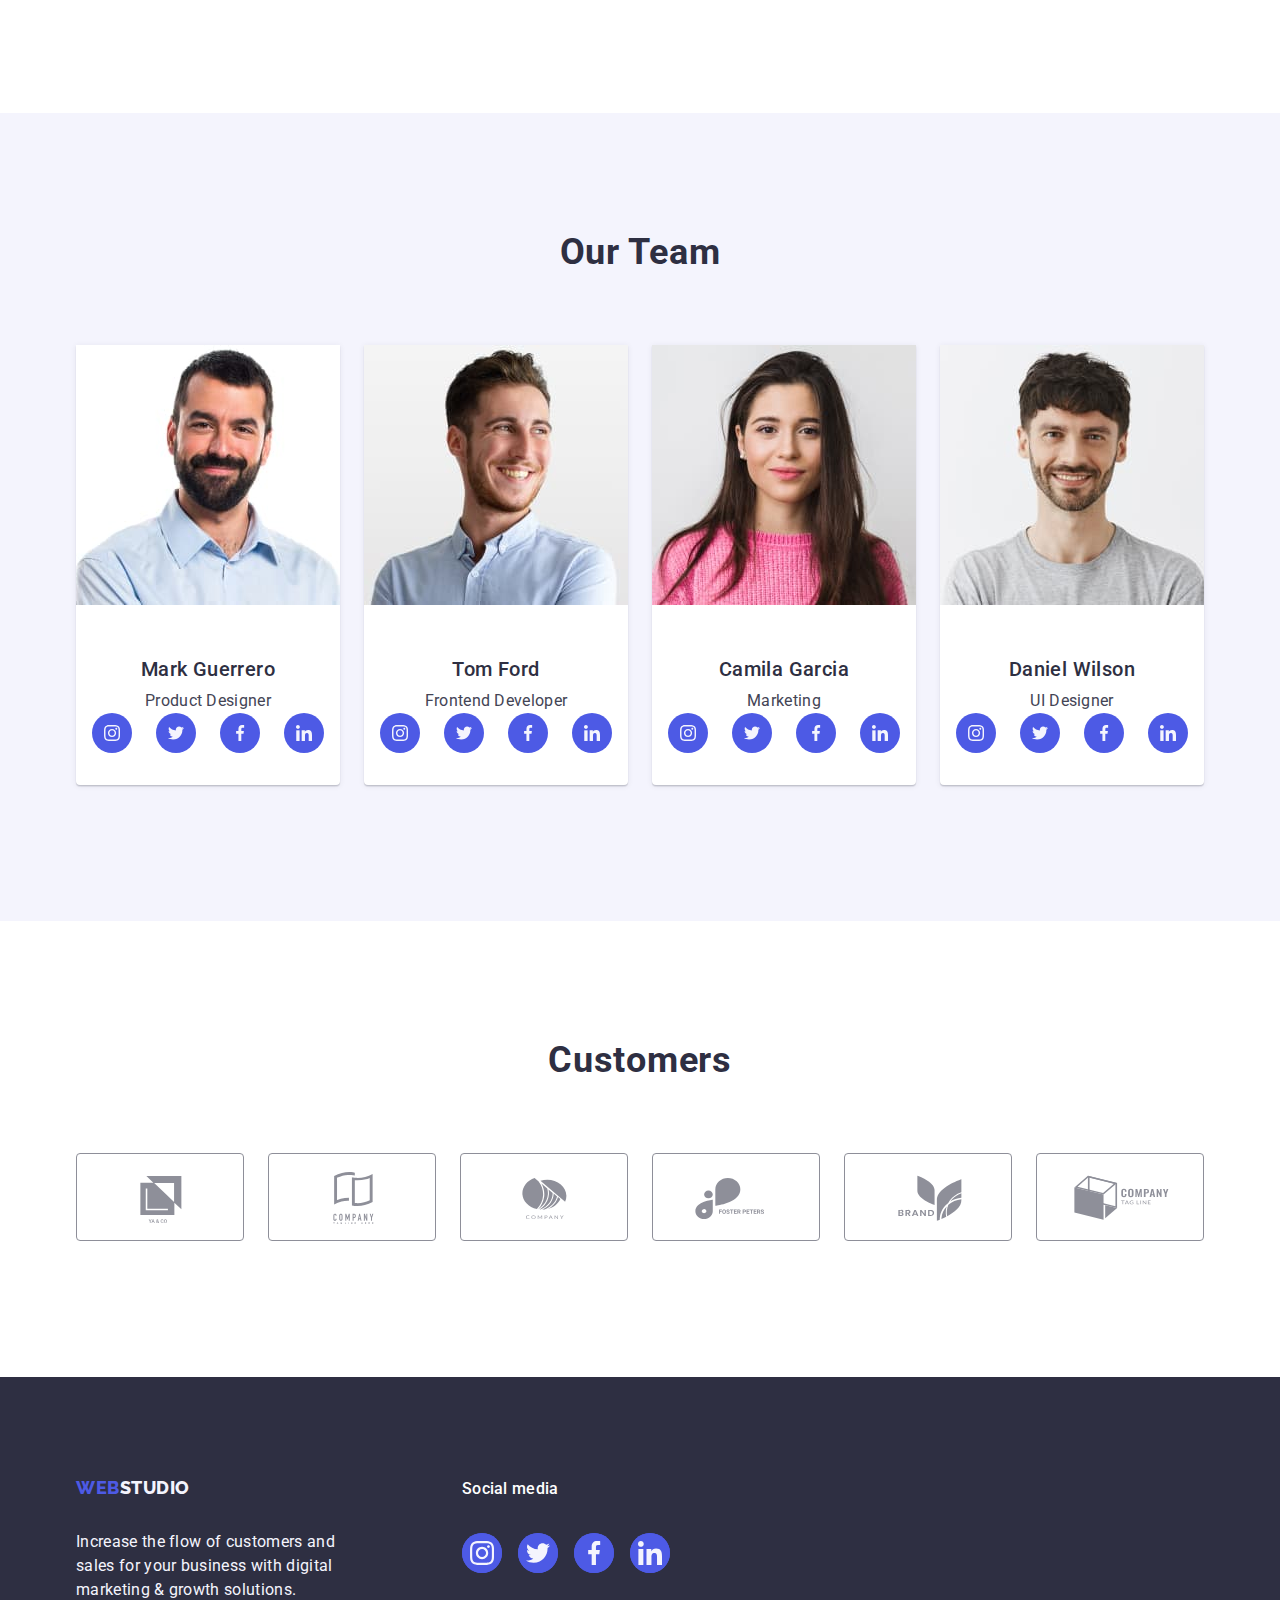
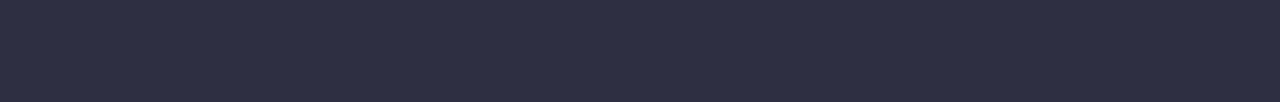
==== commit 0d658e37: "homework4" ====
--- a/index.html
+++ b/index.html
@@ -72,7 +72,7 @@
             <li class-="list-elements">
               <div class="icons-svg">
                 <svg class="icon-svg" width="64" height="64">
-                  <use href="./images/symbol-defs.svg#antenna" />
+                  <use href="./images/icons.svg#antenna" />
                 </svg>
               </div>
               <h3 class="second-section-titles">Strategy</h3>
@@ -84,7 +84,7 @@
             <li class-="list-elements">
               <div class="icons-svg">
                 <svg class="icon-svg" width="64" height="64">
-                  <use href="./images/symbol-defs.svg#clock" />
+                  <use href="./images/icons.svg#clock" />
                 </svg>
               </div>
               <h3 class="second-section-titles">Punctuality</h3>
@@ -96,7 +96,7 @@
             <li class-="list-elements">
               <div class="icons-svg">
                 <svg class="icon-svg" width="64" height="64">
-                  <use href="./images/symbol-defs.svg#diagram" />
+                  <use href="./images/icons.svg#diagram" />
                 </svg>
               </div>
               <h3 class="second-section-titles">Diligence</h3>
@@ -108,7 +108,7 @@
             <li class-="list-elements">
               <div class="icons-svg">
                 <svg class="icon-svg" width="64" height="64">
-                  <use href="./images/symbol-defs.svg#astronaut" />
+                  <use href="./images/icons.svg#astronaut" />
                 </svg>
               </div>
               <h3 class="second-section-titles">Technologies</h3>
@@ -351,15 +351,8 @@
             <li class="customers-element">
               <a class="customers-link">
                 <svg class="customers-icon" width="104" height="56">
-                  <use href="./images/icons.svg#vector-customers-one" />
-                </svg>
-                <svg class="customers-icon" width="104" height="56">
-                  <use href="./images/icons.svg#vector-customers-two" />
-                </svg>
-                <svg class="customers-icon" width="104" height="56">
-                  <use href="./images/icons.svg#vector-customers-three" />
-                </svg>
-                <p class="vector-paragraph">FOSTER PETERS</p>
+                  <use href="./images/icons.svg#customers-logo-four" />
+                </svg>
               </a>
             </li>
             <li class="customers-element">
--- a/css/style.css
+++ b/css/style.css
@@ -1,7 +1,15 @@
+*,
+*::before,
+*::after {
+  box-sizing: border-box;
+}
+
 :root {
   --body-font-family: "Roboto", sans-serif;
   --logo-font-family: "Raleway", sans-serif;
   --color: var(--IRIS, #4d5ae5);
+  --background-color: var(--IRIS, #4d5ae5);
+  --border-color: var(--OCEAN, #404bbf);
 }
 
 /* Global Style */
@@ -21,6 +29,14 @@
 
 img {
   display: block;
+}
+
+div {
+  display: block;
+}
+
+ul {
+  padding: 0%;
 }
 
 /* Classes */
@@ -379,7 +395,11 @@
   fill: #f4f4fd;
 }
 
-.social-media-links:hover .social-media-links:focus {
+.social-media-links:hover {
+  background-color: #404bbf;
+}
+
+.social-media-links:focus {
   background-color: #404bbf;
 }
 
@@ -412,9 +432,14 @@
     color 250ms cubic-bezier(0.4, 0, 0.2, 1);
 }
 
-.customers-link:hover .customers-link:focus {
-  border-color: #404bbf;
-  color: #404bbf;
+.customers-link:hover {
+  border-color: var(--OCEAN, #404bbf);
+  color: var(--OCEAN, #404bbf);
+}
+
+.customers-link:focus {
+  border-color: var(--OCEAN, #404bbf);
+  color: var(--OCEAN, #404bbf);
 }
 
 .customers-icon {
@@ -519,11 +544,11 @@
   justify-content: center;
 }
 
-.footer-social-media-links:hover .footer-social-media-links:focus {
+.footer-social-media-links:hover {
   background-color: #31d0aa;
 }
 
-.footer-social-media-icon:hover .footer-social-media-icon:focus {
+.footer-social-media-links:focus {
   background-color: #31d0aa;
 }
 
